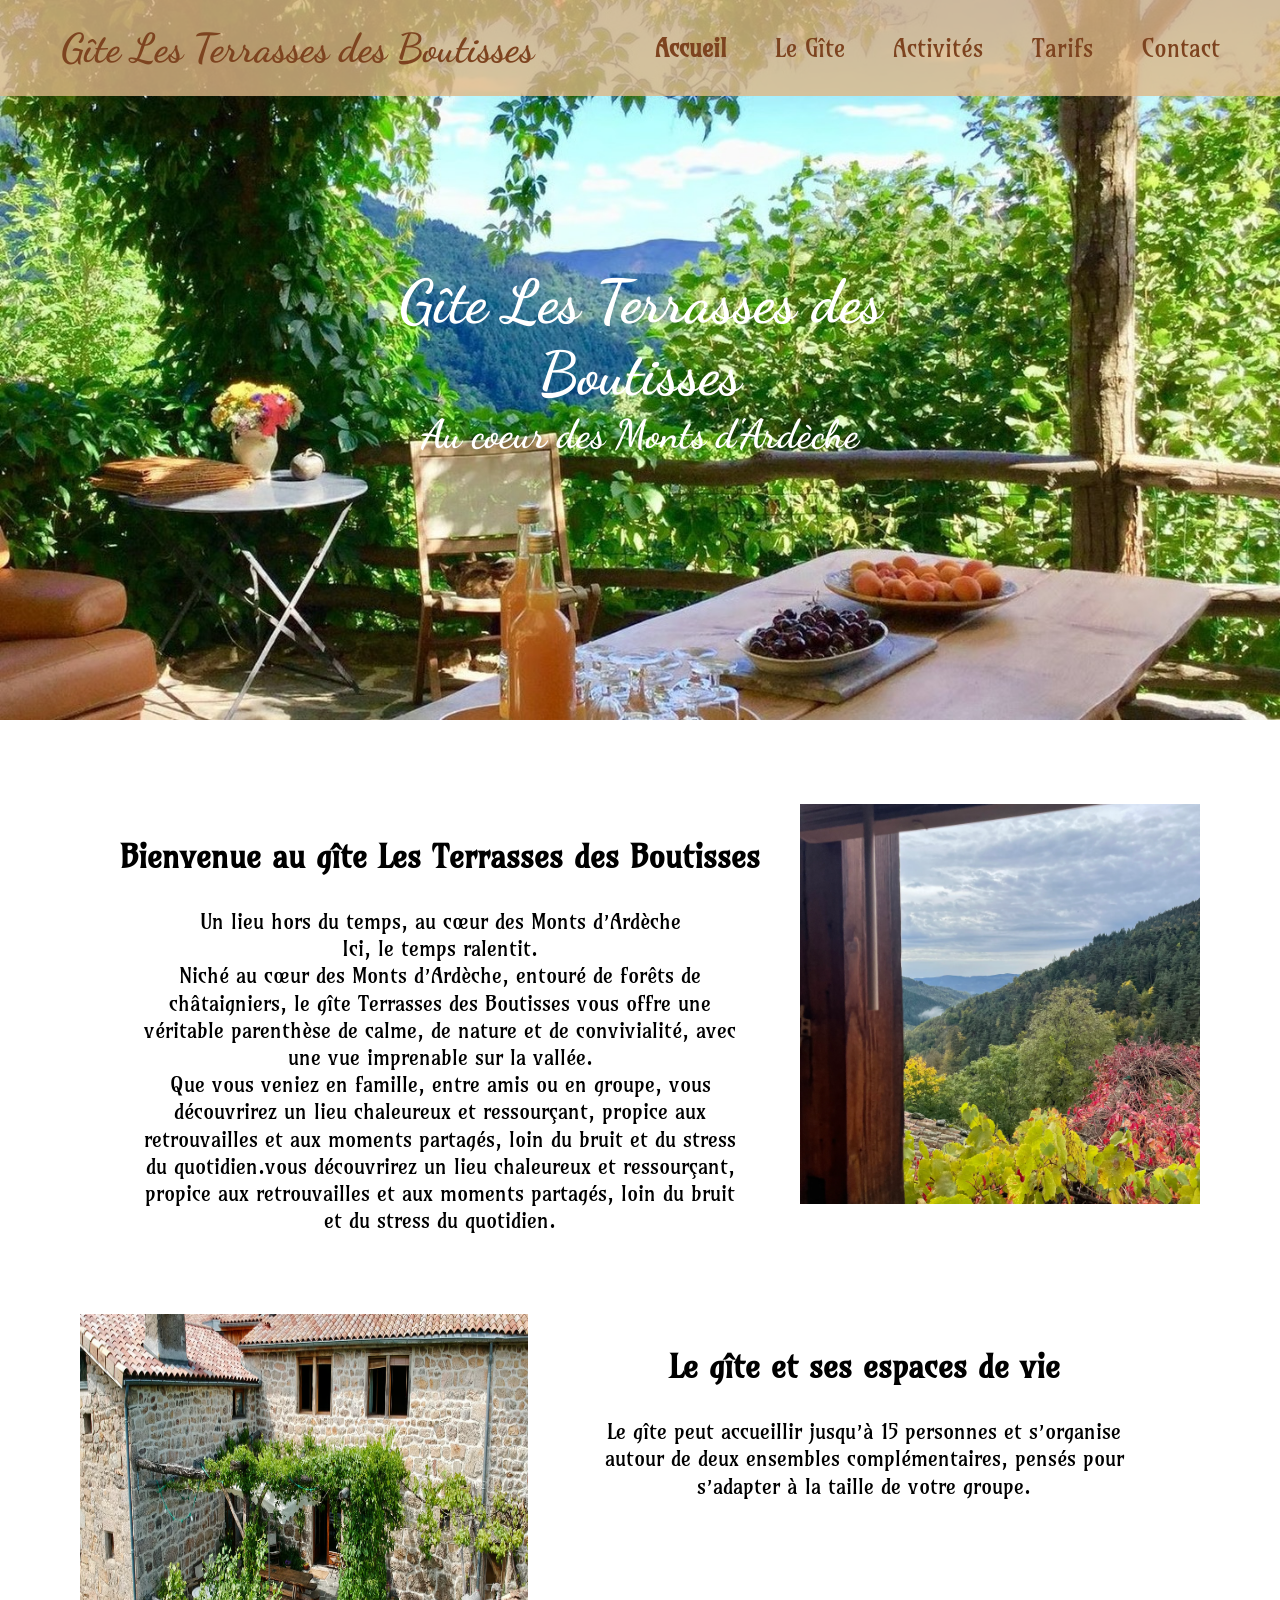
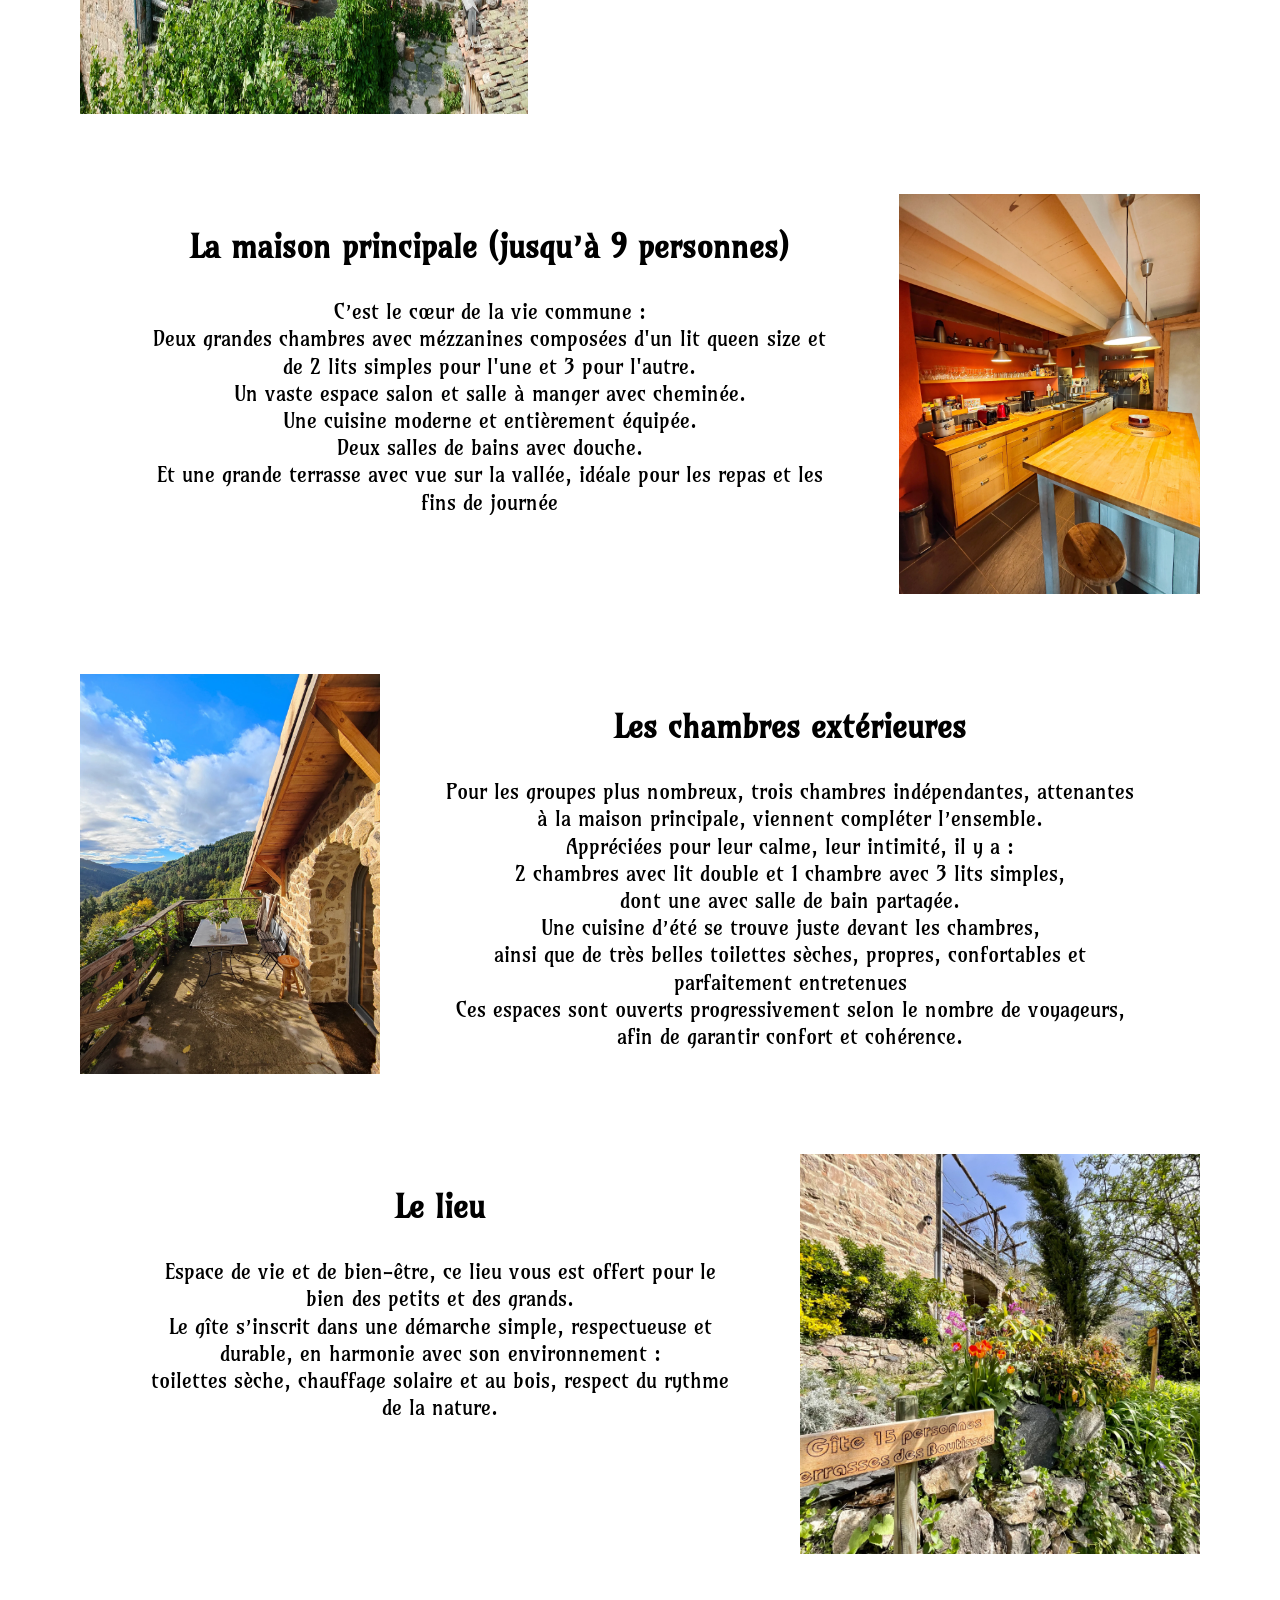
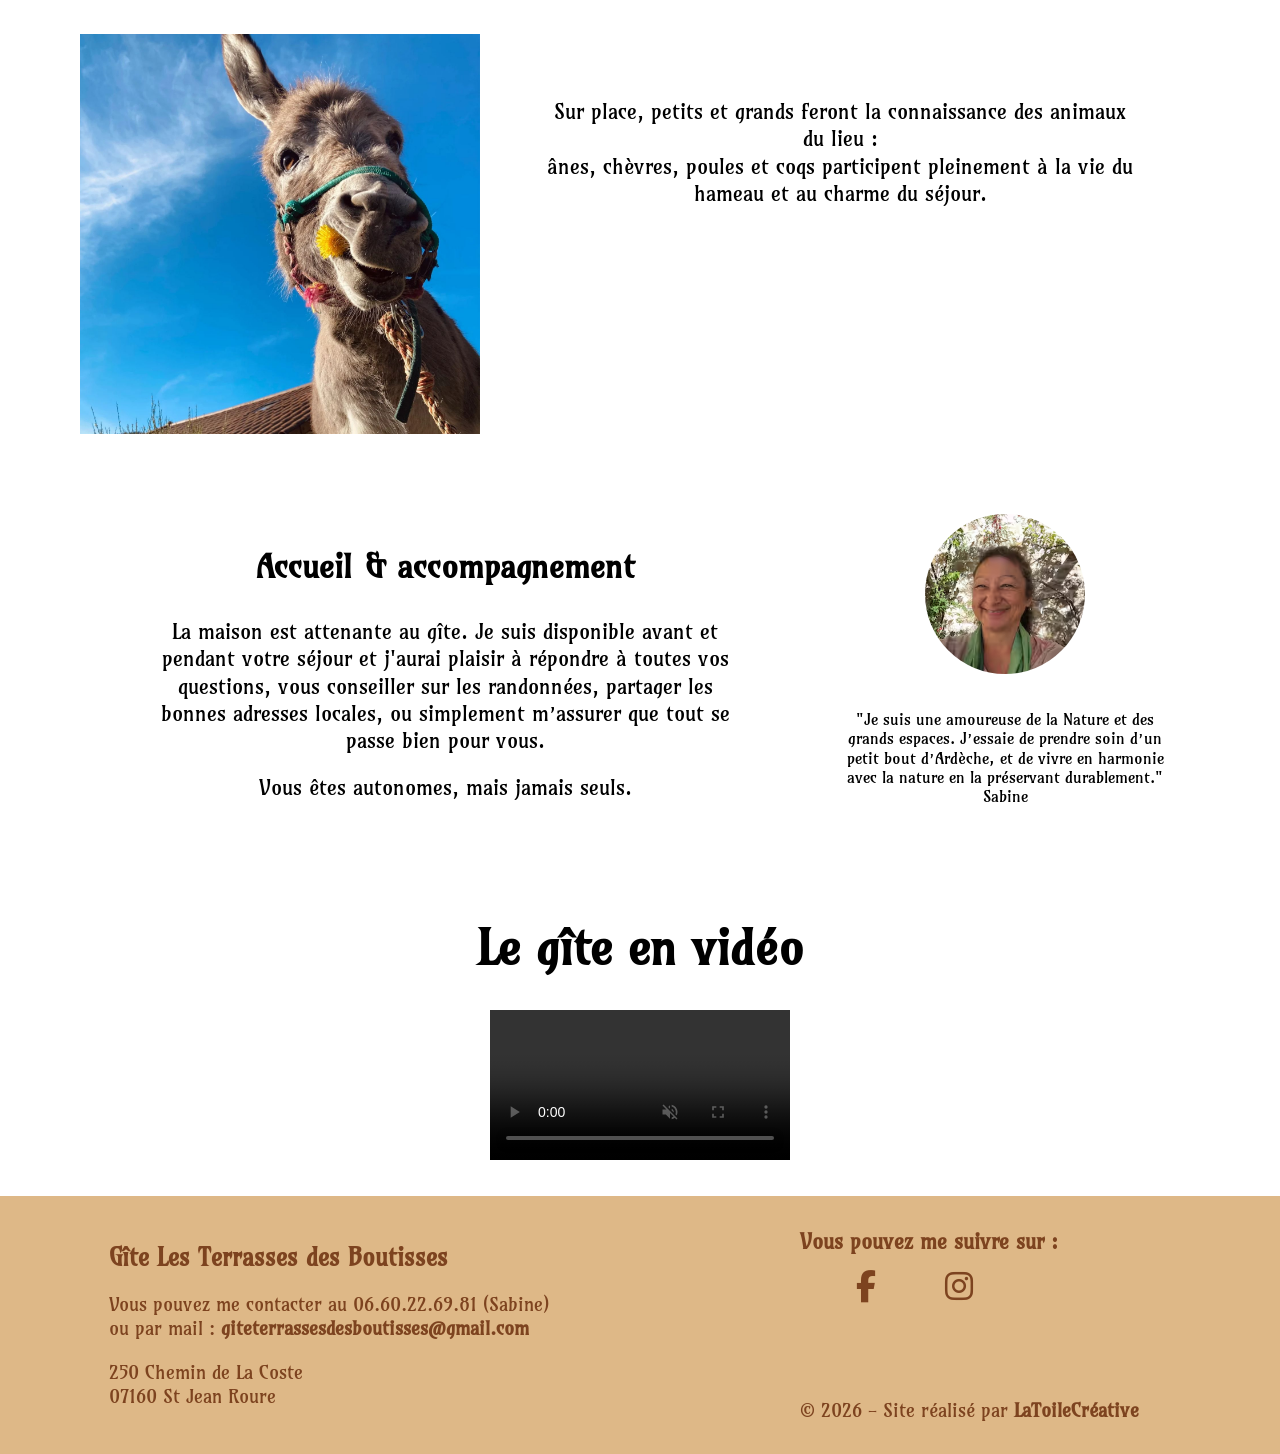
==== index.html @ 89173c8f "accueil.html renommé index.html" ====
<!DOCTYPE html>
<html lang="fr">
<head>
    <meta charset="UTF-8">
    <meta name="viewport" content="width=device-width, initial-scale=1.0">
    <title>Le gîte | Terrasses des Boutisses</title>
    <link rel="stylesheet" href="index.css">
    <link href="https://fonts.googleapis.com/css2?family=Advent+Pro:ital,wght@0,100..900;1,100..900&family=Amarante&family=Dancing+Script:wght@400..700&family=Inter:ital,opsz,wght@0,14..32,100..900;1,14..32,100..900&family=New+Rocker&family=Rye&display=swap" rel="stylesheet">
    <link rel="stylesheet" href="https://cdnjs.cloudflare.com/ajax/libs/font-awesome/6.5.1/css/all.min.css"/> <!-- Pour les icônes des réseaux et la map google -->
</head>
<body>
    <header>
    
        <section class="header">
            <div class="logo">
                <h2>Gîte Les Terrasses des Boutisses</h2>
            </div>

            <nav class="navbar">
                <ul>
                    <li><a href="accueil.html" class="active">Accueil</a></li>
                    <li id="has-submenu">
                        <a href="legite.html">Le Gîte</a>
                        <ul id="submenu">
                            <li><a href="giteprincipal.html" id="gitePrincipal">Gîte principal</a></li>
                            <li><a href="leschambres.html" id="chambres">Les chambres</a></li>
                        </ul>
                    </li>
                    <li><a href="activites.html">Activités</a></li>
                    <li><a href="tarifs.html">Tarifs</a></li>
                    <li><a href="contact.html">Contact</a></li>
                </ul>
            </nav>
        </section>

    </header>

    <main>
        <section class="bienvenue">
            <img src="./Jardinetvues/terrasse3.jpeg" alt="Vue magnifique de la terrasse devant le gîte" class="imgr">

            <div class="bienvenue-text">
                <h1>Gîte Les Terrasses des Boutisses</h1>
                <h4>Au coeur des Monts d'Ardèche</h4>
            </div>
        </section>

        <section class="section">
            <section>
                <figure class="bienvenue1">
                    <figcaption class="bienvenue11">
                        <h2>Bienvenue au gîte Les Terrasses des Boutisses </h2>
                        <p>Un lieu hors du temps, au cœur des Monts d’Ardèche </p>
                        <p>Ici, le temps ralentit.</p>
                        <p>Niché au cœur des Monts d’Ardèche, entouré de forêts de châtaigniers, le gîte Terrasses des Boutisses vous offre une véritable parenthèse de calme, de nature et de convivialité, avec une vue imprenable sur la vallée. </p>
                        <p>Que vous veniez en famille, entre amis ou en groupe, vous découvrirez un lieu chaleureux et ressourçant, propice aux retrouvailles et aux moments partagés, loin du bruit et du stress du quotidien.vous découvrirez un lieu chaleureux et ressourçant, propice aux retrouvailles et aux moments partagés, loin du bruit et du stress du quotidien.</p>
                    </figcaption>
                    <img src="./Jardinetvues/vue7.jpeg" alt="Vue du gîte">
                </figure>            
            </section>

            <section>
                <figure class="legite">
                    <img src="./GrandGite/TdB3.avif" alt="Vue du gîte">
                    <figcaption class="legite1">
                        <h2>Le gîte et ses espaces de vie</h2>
                        <p>Le gîte peut accueillir jusqu’à 15 personnes et s’organise autour de deux ensembles complémentaires, pensés pour s’adapter à la taille de votre groupe.</p>
                    </figcaption>
                </figure>

                <figure class="legite">
                    <figcaption class="legite1">
                        <h2>La maison principale (jusqu’à 9 personnes)</h2>
                        <p>C’est le cœur de la vie commune :</p>
                        <p>Deux grandes chambres avec mézzanines composées d'un lit queen size et de 2 lits simples pour l'une et 3 pour l'autre.</p>
                        <p>Un vaste espace salon et salle à manger avec cheminée.</p>
                        <p>Une cuisine moderne et entièrement équipée.</p>
                        <p>Deux salles de bains avec douche.</p>
                        <p>Et une grande terrasse avec vue sur la vallée, idéale pour les repas et les fins de journée</p>
                    </figcaption>
                    <img src="./GrandGite/TdB4.webp" alt="Cuisine de la pièce principale">
                </figure>

                <figure class="legite">
                    <img src="./ChambreBoutisse/cq1.jpeg" alt="Entrée sur la terrasse de l'une des chambre">
                    <figcaption class="legite1">
                        <h2>Les chambres extérieures</h2>
                        <p>Pour les groupes plus nombreux, trois chambres indépendantes, attenantes à la maison principale, viennent compléter l’ensemble.</p>
                        <p>Appréciées pour leur calme, leur intimité, il y a :</p>
                        <p>2 chambres avec lit double et 1 chambre avec 3 lits simples,</p>
                        <p>dont une avec salle de bain partagée.</p>
                        <p>Une cuisine d’été se trouve juste devant les chambres,</p>
                        <p>ainsi que de très belles toilettes sèches, propres, confortables et parfaitement entretenues</p>
                        <p>Ces espaces sont ouverts progressivement selon le nombre de voyageurs, afin de garantir confort et cohérence.</p>
                    </figcaption>
                </figure>
            </section>

            <section>
                <figure class="lelieu">
                    <figcaption class="lelieu1">
                        <h2>Le lieu</h2>
                        <p>Espace de vie et de bien-être, ce lieu vous est offert pour le bien des petits et des grands.</p>
                        <p>Le gîte s’inscrit dans une démarche simple, respectueuse et durable, en harmonie avec son environnement :</p>
                        <p>toilettes sèche, chauffage solaire et au bois, respect du rythme de la nature.</p>
                    </figcaption>
                    <img src="./Jardinetvues/exterieur2.webp" alt="Arrivée au gîte">
                </figure>

                <figure class="lelieu">
                    <img src="./Activites/Ane1.jpg" alt="Ane de Sabine">
                    <figcaption class="lelieu2">
                        <p>Sur place, petits et grands feront la connaissance des animaux du lieu :</p>
                        <p>ânes, chèvres, poules et coqs participent pleinement à la vie du hameau et au charme du séjour.</p>
                    </figcaption>
                </figure>
            </section>

            <section class="accueil">
                <div class="accueil1">
                    <h2>Accueil & accompagnement</h2>
                    <p>La maison est attenante au gîte. Je suis disponible avant et pendant votre séjour et j'aurai plaisir à répondre à toutes vos questions, vous conseiller sur les randonnées, partager les bonnes adresses locales, ou simplement m’assurer que tout se passe bien pour vous.</p>
                    <br>
                    <p>Vous êtes autonomes, mais jamais seuls.</p>
                </div>

                <div class="accueil2">
                    <img src="./Activites/Sabine Vallois.avif" alt="">
                    <p>"Je suis une amoureuse de la Nature et des grands espaces. J’essaie de prendre soin d’un petit bout d’Ardèche, et de vivre en harmonie avec la nature en la préservant durablement." Sabine</p>
                </div>
            </section>
        </section>

        <div class="video">
            <h2>Le gîte en vidéo</h2>
            <video src="./Activites/Les Terrasses des Boutisses.mp4" controls muted autoplay loop></video>
        </div>

    </main>

    <footer>

        <section class="adress">
            <h1>Gîte Les Terrasses des Boutisses</h1><br>
            <p>Vous pouvez me contacter au 06.60.22.69.81 (Sabine)</p>
            <p>ou par mail : <a href="mailto:giteterrassesdesboutisses@gmail.com">giteterrassesdesboutisses@gmail.com</a></p><br>
            <p>250 Chemin de La Coste<br>07160 St Jean Roure</p>
            <p></p>
        </section>

        <section class="reseaux">
            <h3>Vous pouvez me suivre sur :</h3>
            <div class="socials">
                <a href="https://www.facebook.com/giteterrassesdesboutisses/" aria-label="Facebook" target="_blank">
                    <span class="fa-brands fa-facebook-f" aria-hidden="true"></span>
                </a>

                <a href="https://www.instagram.com/terrassesdesboutisses/profilecard/" aria-label="Instagram"  target="_blank">
                    <span class="fa-brands fa-instagram" aria-hidden="true"></span>
                </a>
            </div>

            <div id="copyright">
                <p>© 2026 - Site réalisé par <a href="#">LaToileCréative</a></p>
            </div>
        </section>

    </footer>
    
<!-- Scroll event -->

    <script>

    const imgr = document.querySelector(".imgr");
    const nav = document.querySelector(".header");
    let lastScroll = 0;

    window.addEventListener("scroll", () => {
    const scroll = window.scrollY;
    imgr.style.transform = `translateY(${scroll * 0.6}px)`;
    })

    window.addEventListener('scroll', () => {
        if (window.scrollY > lastScroll) {
            nav.style.top = "-6rem"
        } else {
            nav.style.top = "0"
        }
        lastScroll = window.scrollY;
    })


//     const toggle = document.querySelector('.menu-toggle');
//     const sidebar = document.querySelector('.main-nav > ul');

//     toggle.addEventListener('click', () => {      
//         sidebar.classList.toggle('open');
//         toggle.classList.toggle('open');
//     })

    </script>

</body>
</html>
---- index.css ----
* {
    margin: 0;
    padding: 0;
}
body {
    font-family: "Amarante", serif;
}
html {
    scroll-behavior: smooth; /* scroll fluide */
}

/* ----- HEADER ----- */
.header {
    display: flex;
    justify-content: space-around;
    align-items: center;
    position: fixed;
    width: 100%;
    height: 6rem;
    background: rgba(222, 184, 135, 0.813);
    color: rgb(125, 67, 31);
    z-index: 100;
    top: 0;
    transition: 1s;
}

.logo h2 {
    font-family: "Dancing Script", cursive;
    font-size: 2.5rem;
}

.navbar ul {
    display: flex;
    align-items: center;
    gap: 3rem;
    list-style: none;
}
.navbar a {
    text-decoration: none;
    color: rgb(125, 67, 31);
    font-size: 1.5rem;
}
.navbar a:hover {
    font-weight: bold;
}
.navbar a.active {
    font-weight: bold;
}


/* Sous-menu caché par défaut */
#submenu {
  display: none;
  position: absolute;
  background-color: rgba(222, 184, 135, 0.813);
  color: rgb(125, 67, 31);
  min-width: 180px;
  left: 50%;                         /*inset-inline-start: 50%; => meilleure solution que left*/
  transform: translateX(-50%);
}
#has-submenu {
  position: relative;
  /* display: inline-block; */
}
/* Affichage au survol */
#has-submenu:hover #submenu {
  display: block;
}
#submenu li {
  margin-top: 20px;
  padding: 0 8px;
  text-align: center;
}
#submenu li a {
  white-space: nowrap; /* empeche le retour a la ligne */
  display: block;
}

#gitePrincipal {
  padding-top: 10px;
}
#chambres {
  padding-bottom: 10px;
}

/* ---- MAIN ----- */
/* ----- 1ère section ----- */
.bienvenue{
    position: relative;
    width: 100%;
    overflow: hidden; /* permet à cette section (.bienvenue) de passer au-dessus de l'image,
                      les autres sections suivent */
}
.bienvenue img{
    width: 100%;
    height: 45rem;
    /* max-width: 100%; */
}
.bienvenue-text{
    position: absolute;
    top: 50%;
    left: 50%;
    transform: translate(-50%, -50%);
    font-family: "Dancing Script", cursive;
    place-self: center;
    text-align: center;
    color: #ffffff;
    font-weight: 600;
    font-size: 2.5rem;
    display: flex; 
    flex-direction: column;
    align-items: center; /* → plus de stretch horizontal du background, car il est en stretch par défaut*/
}

/* ----- 2ème section ----- */
.section {
    margin: 5rem 5rem 0 5rem;
}

/* ----- Sous section1 ----- */
.bienvenue1 {
    display: flex;
    margin-bottom: 5rem;
}
.bienvenue1 img {
    width: 40%;
    height: 25rem;
}

.bienvenue11, .legite1 , .lelieu1, .accueil1, .accueil2 {
    text-align: center;
}
.bienvenue11 h2, .legite1 h2, .lelieu1 h2, .accueil h2 {
    padding: 2rem;
    font-size: 2rem;
}
.bienvenue11 p, .legite1 p, .lelieu1 p, .accueil1 p {
    line-height: 1.7rem;
    padding: 0 4rem;
    font-size: 1.3rem;
}


/* ----- Sous section2 ----- */
.legite {
    display: flex;
    margin-bottom: 5rem;
}
.legite img {
    width: 40%;
    height: 25rem;
}


/* ----- Sous section3 ----- */
.lelieu {
    display: flex;
    margin-bottom: 5rem;
}
.lelieu img {
    width: 40%;
    height: 25rem;
}

.lelieu2 {
    line-height: 1.7rem;
    padding: 4rem;
    font-size: 1.3rem;
    text-align: center;
}


/* ----- Sous section4 ----- */
.accueil {
    display: flex;
    margin-bottom: 5rem;
}
.accueil img {
    width: 10rem;
    height: 10rem;
    border-radius: 50%;
}

 .accueil2 p {
    line-height: 1.2rem;
    padding: 2rem;
 }


/* ----- Vidéo ----- */
.video {
    text-align: center;
    margin: 2rem auto;
}
.video h2 {
    margin-bottom: 2rem;
    font-size: 3rem;
}


/*----- FOOTER ----- */
footer {
    background: burlywood;
    display: flex;
    align-items: center;
    justify-content: space-around;
    color: rgb(125, 67, 31);
}
footer p {
    font-size: 1.2rem;
}
footer a {
    text-decoration: none;
    color: rgb(125, 67, 31);
    font-weight: bold;
}

.reseaux {
    padding: 2rem;
}
.reseaux h3 {
    font-size: 1.3rem;
}
#copyright {
    margin-top: 5rem;
}
.socials span {
    margin: 1rem 0.5rem;
    padding-left: 3rem;
    font-size: 2rem;
}
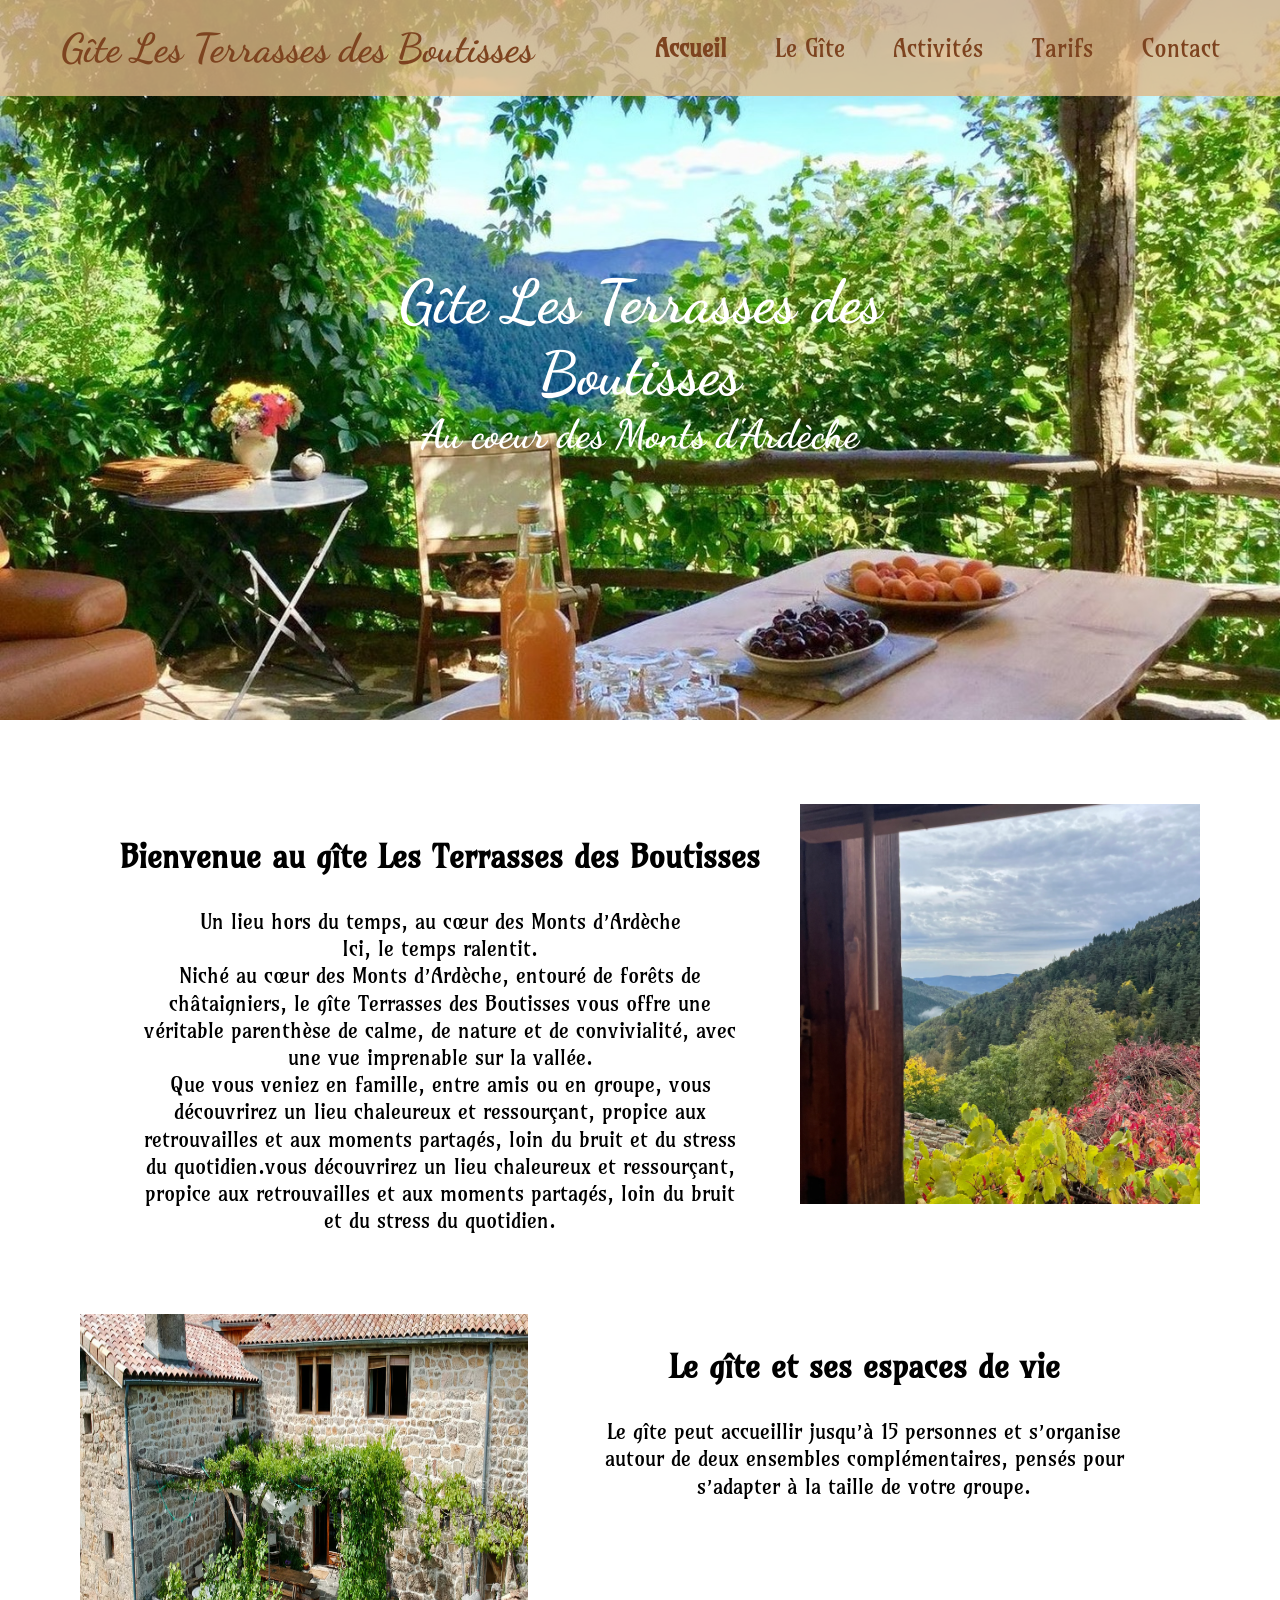
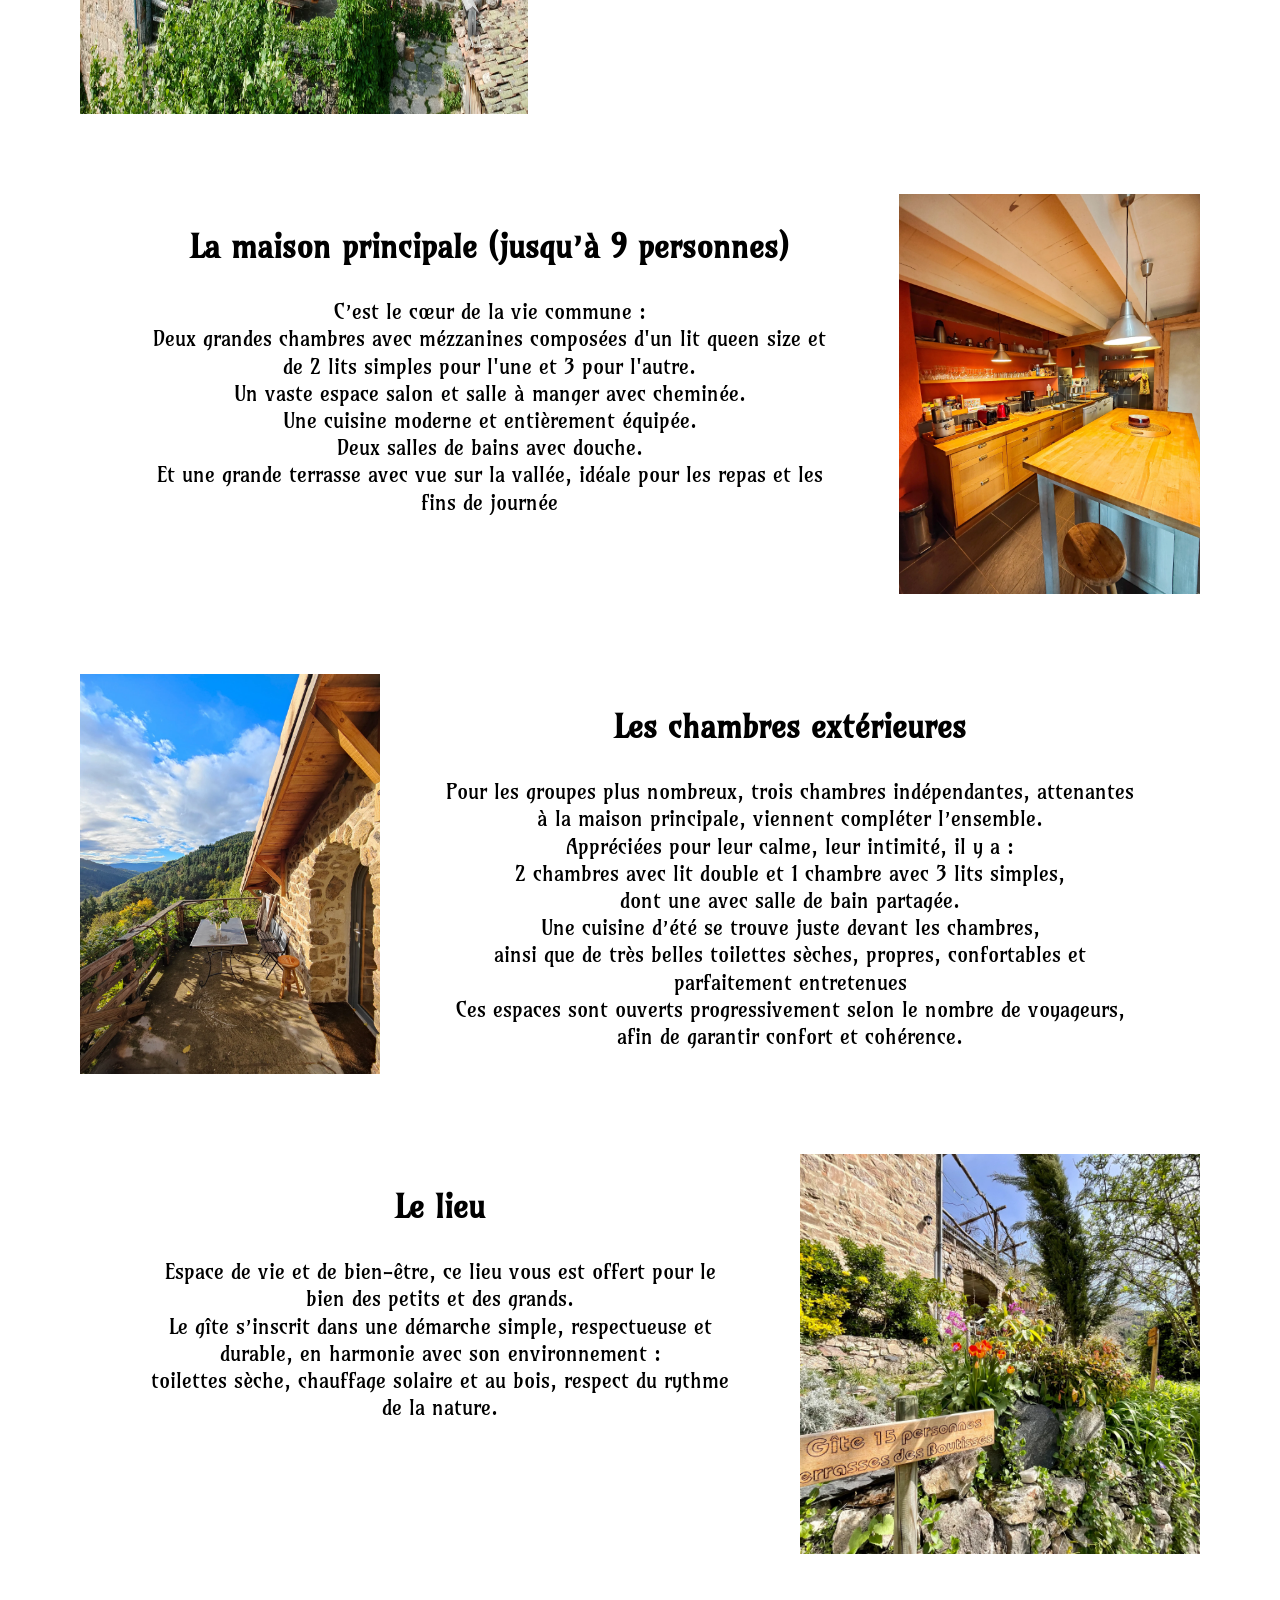
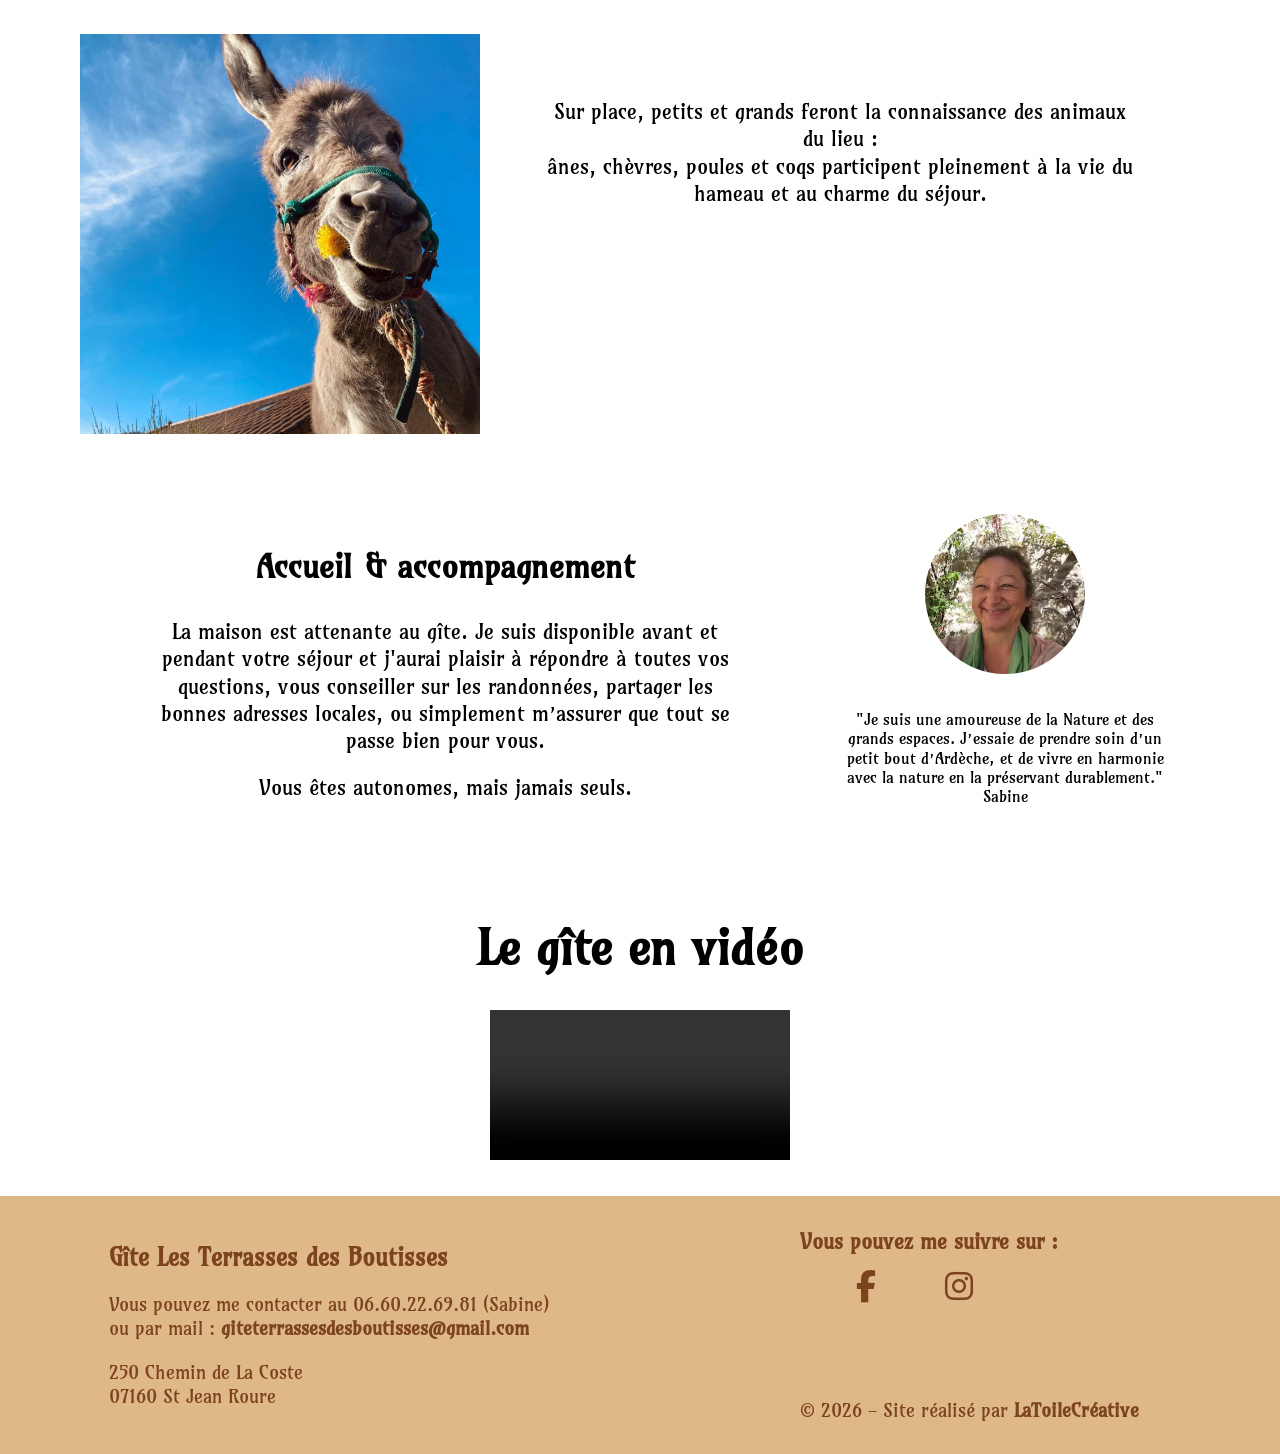
==== commit 449e7e94: "Modif pour responsive" ====
--- a/index.html
+++ b/index.html
@@ -3,7 +3,7 @@
 <head>
     <meta charset="UTF-8">
     <meta name="viewport" content="width=device-width, initial-scale=1.0">
-    <title>Le gîte | Terrasses des Boutisses</title>
+    <title>Accueil | Terrasses des Boutisses</title>
     <link rel="stylesheet" href="index.css">
     <link href="https://fonts.googleapis.com/css2?family=Advent+Pro:ital,wght@0,100..900;1,100..900&family=Amarante&family=Dancing+Script:wght@400..700&family=Inter:ital,opsz,wght@0,14..32,100..900;1,14..32,100..900&family=New+Rocker&family=Rye&display=swap" rel="stylesheet">
     <link rel="stylesheet" href="https://cdnjs.cloudflare.com/ajax/libs/font-awesome/6.5.1/css/all.min.css"/> <!-- Pour les icônes des réseaux et la map google -->
@@ -15,6 +15,12 @@
             <div class="logo">
                 <h2>Gîte Les Terrasses des Boutisses</h2>
             </div>
+
+            <div class="menu-toggle">
+                <span></span>
+                <span></span>
+                <span></span>
+            </div> <!-- pour le menu mobile -->
 
             <nav class="navbar">
                 <ul>
@@ -190,13 +196,13 @@
     })
 
 
-//     const toggle = document.querySelector('.menu-toggle');
-//     const sidebar = document.querySelector('.main-nav > ul');
-
-//     toggle.addEventListener('click', () => {      
-//         sidebar.classList.toggle('open');
-//         toggle.classList.toggle('open');
-//     })
+     const toggle = document.querySelector('.menu-toggle');
+     const sidebar = document.querySelector('.navbar > ul');
+
+     toggle.addEventListener('click', () => {      
+         sidebar.classList.toggle('open');
+         toggle.classList.toggle('open');
+    })
 
     </script>
 
--- a/index.css
+++ b/index.css
@@ -27,6 +27,7 @@
 .logo h2 {
     font-family: "Dancing Script", cursive;
     font-size: 2.5rem;
+    text-align: center;
 }
 
 .navbar ul {
@@ -83,6 +84,12 @@
   padding-bottom: 10px;
 }
 
+/* Menu hamburger caché par défaut */
+.menu-toggle {
+  display: none; /* caché par défaut */
+}
+
+
 /* ---- MAIN ----- */
 /* ----- 1ère section ----- */
 .bienvenue{
@@ -94,7 +101,7 @@
 .bienvenue img{
     width: 100%;
     height: 45rem;
-    /* max-width: 100%; */
+    max-width: 100%;
 }
 .bienvenue-text{
     position: absolute;
@@ -105,7 +112,6 @@
     place-self: center;
     text-align: center;
     color: #ffffff;
-    font-weight: 600;
     font-size: 2.5rem;
     display: flex; 
     flex-direction: column;
@@ -230,3 +236,259 @@
     font-size: 2rem;
 }
 
+/* ------ RESPONSIVE ----- */
+@media (max-width : 1100px) {
+    .section {
+    margin: 5rem 2rem 0 2rem;
+    }
+    .navbar ul {
+        gap: 2rem;
+    }
+    .logo {
+        width: 40%;
+    }
+    .bienvenue1 img {
+        height: 20rem;
+    }
+    .legite img {
+        height: 15rem;
+    }
+   .lelieu img {
+        height: 18rem;
+    }
+    .bienvenue11, .legite1 , .lelieu1, .accueil1, .accueil2 {
+        display: flex;
+        flex-direction: column;
+        justify-content: center;
+        align-items: center;
+    }
+    .bienvenue11 h2, .legite1 h2, .lelieu1 h2, .accueil h2 {
+        padding: 0 2rem;
+        font-size: 1.4rem;
+    }
+    .bienvenue11 p, .legite1 p, .lelieu1 p, .accueil1 p, .lelieu2 p {
+        line-height: 1.2rem;
+        padding: 0 2rem;
+        font-size: 1rem;
+    }
+    .accueil2 p {
+        font-size: 0.8rem;
+    }
+    .video h2 {
+        font-size: 2rem;
+    }
+    .reseaux {
+        padding: 1rem 0;
+    }
+}
+
+@media (max-width : 870px) {
+    .logo h2 {
+        font-size: 2rem;
+    }
+    .bienvenue-text h1 {
+        font-size: 4rem;
+        color: black;
+    }
+    .bienvenue-text h4 {
+        color: black;
+    }
+
+    .menu-toggle {
+        position: relative;
+        display: flex;
+        left: 22%;
+        align-items: center;
+        height: 40px;
+        width: 40px;
+        border: none;
+        background: none;
+        cursor: pointer;
+    }
+    .menu-toggle span {
+        position: absolute;
+        display: block;
+        width: 100%;
+        height: 7px;
+        background: rgb(125, 67, 31);
+        border-radius: 10px;
+        pointer-events: none;
+        transition: 1s ease-in-out;
+    }
+    .menu-toggle span:nth-child(1) {
+        transform: translateY(17px);
+    }
+    .menu-toggle span:nth-child(3) {
+        transform: translateY(-17px);
+    }
+
+    .menu-toggle.open span:nth-child(1) {
+        transform: rotate(135deg);
+    }
+    .menu-toggle.open span:nth-child(3) {
+        transform: rotate(-135deg);
+    }
+    .menu-toggle.open span:nth-child(2) {
+        opacity: 0;
+    }
+
+    .menu-toggle span:nth-child(1),
+    .menu-toggle span:nth-child(3) {
+        transition: transform 0.5s ease-in-out;
+    }
+
+
+    .navbar > ul {
+        flex-direction: column;  
+        position: absolute;
+        top: 100%;
+        gap: 0.5rem;
+        align-items: center;
+        background: #e2e4efc0;
+        border-left: inset 1px;
+        height: 100vh;
+        padding: 1rem;
+        transform: translate(90px);
+        transition: 1s ease-in-out;
+    }
+    .navbar > ul.open {
+        transform: translate(-30%);
+    }
+    .navbar li a {
+        font-size: 1.3rem;
+    }
+
+    video {
+        width: 70%;
+        height: auto;
+    }
+
+    .adress, .reseaux {
+        padding: 2rem;
+    }
+    .adress h1 {
+        font-size: 1.5rem;
+        text-align: center;
+    }
+    .adress p {
+        font-size: 1rem;
+        text-align: center;
+    }
+    .reseaux h3 {
+        font-size: 1.2rem;
+    }
+    .socials {
+        font-size: 1rem;
+    }
+    #copyright {
+        font-size: 1.2rem;
+        margin-top: 3rem;
+    }
+}
+
+@media (max-width : 720px) {
+    .navbar > ul.open {
+        transform: translate(-50%);
+    }
+
+    .bienvenue-text h1 {
+        font-size: 4rem;
+    }
+    .bienvenue1 img {
+        height: 18rem;
+    }
+    .legite img {
+        height: 12rem;
+    }
+   .lelieu img {
+        height: 15rem;
+    }
+    .bienvenue11 h2, .legite1 h2, .lelieu1 h2, .accueil h2 {
+        padding: 0 2rem;
+        font-size: 1.4rem;
+    }
+    .bienvenue11 p, .legite1 p, .lelieu1 p, .accueil1 p, .lelieu2 p {
+        line-height: 1.1rem;
+        font-size: 0.8rem;
+    }
+    .accueil img {
+        width: 8rem;
+        height: 8rem;
+    }
+
+    .adress, .reseaux {
+        padding: 0.5rem;
+    }
+    .adress h1 {
+        font-size: 1.2rem;
+    }
+    .adress p {
+        font-size: 1rem;
+    }
+    .reseaux h3 {
+        font-size: 1rem;
+    }
+    .socials {
+        font-size: 0.8rem;
+    }
+    #copyright {
+        font-size: 0.6rem;
+        margin-top: 2rem;
+    }
+}
+
+@media (max-width : 600px) {
+    .navbar > ul.open {
+        transform: translate(-70%);
+    }
+    .menu-toggle {
+        left: 18%;
+    }
+
+    .logo h2 {
+        font-size: 1.4rem;
+    }
+    .bienvenue-text h1 {
+        font-size: 3rem;
+    }
+    .bienvenue-text h4 {
+        font-size: 2rem;
+    }
+    .bienvenue1, .accueil, .legite, .lelieu {
+        flex-direction: column;
+        align-items: center;
+        justify-content: center;
+        gap: 1.5rem;
+        margin-bottom: 2rem;
+    }
+    .bienvenue1 img, .legite img, .accueil1 img, .lelieu img {
+        height: 12rem;
+    }
+    .lelieu2 {
+        padding: 0.5rem;
+    }
+    .video h2 {
+        font-size: 1.5rem;
+    }
+
+    .adress, .reseaux {
+        padding: 0.5rem;
+    }
+    .adress h1 {
+        font-size: 1rem;
+    }
+    .adress p {
+        font-size: 0.8rem;
+    }
+    .reseaux h3 {
+        font-size: 0.8rem;
+    }
+    .socials span{
+        font-size: 1rem;
+        padding-left: 0.5rem;
+    }
+    #copyright p {
+        font-size: 0.8rem;
+        margin-top: 0.5rem;
+    }
+}
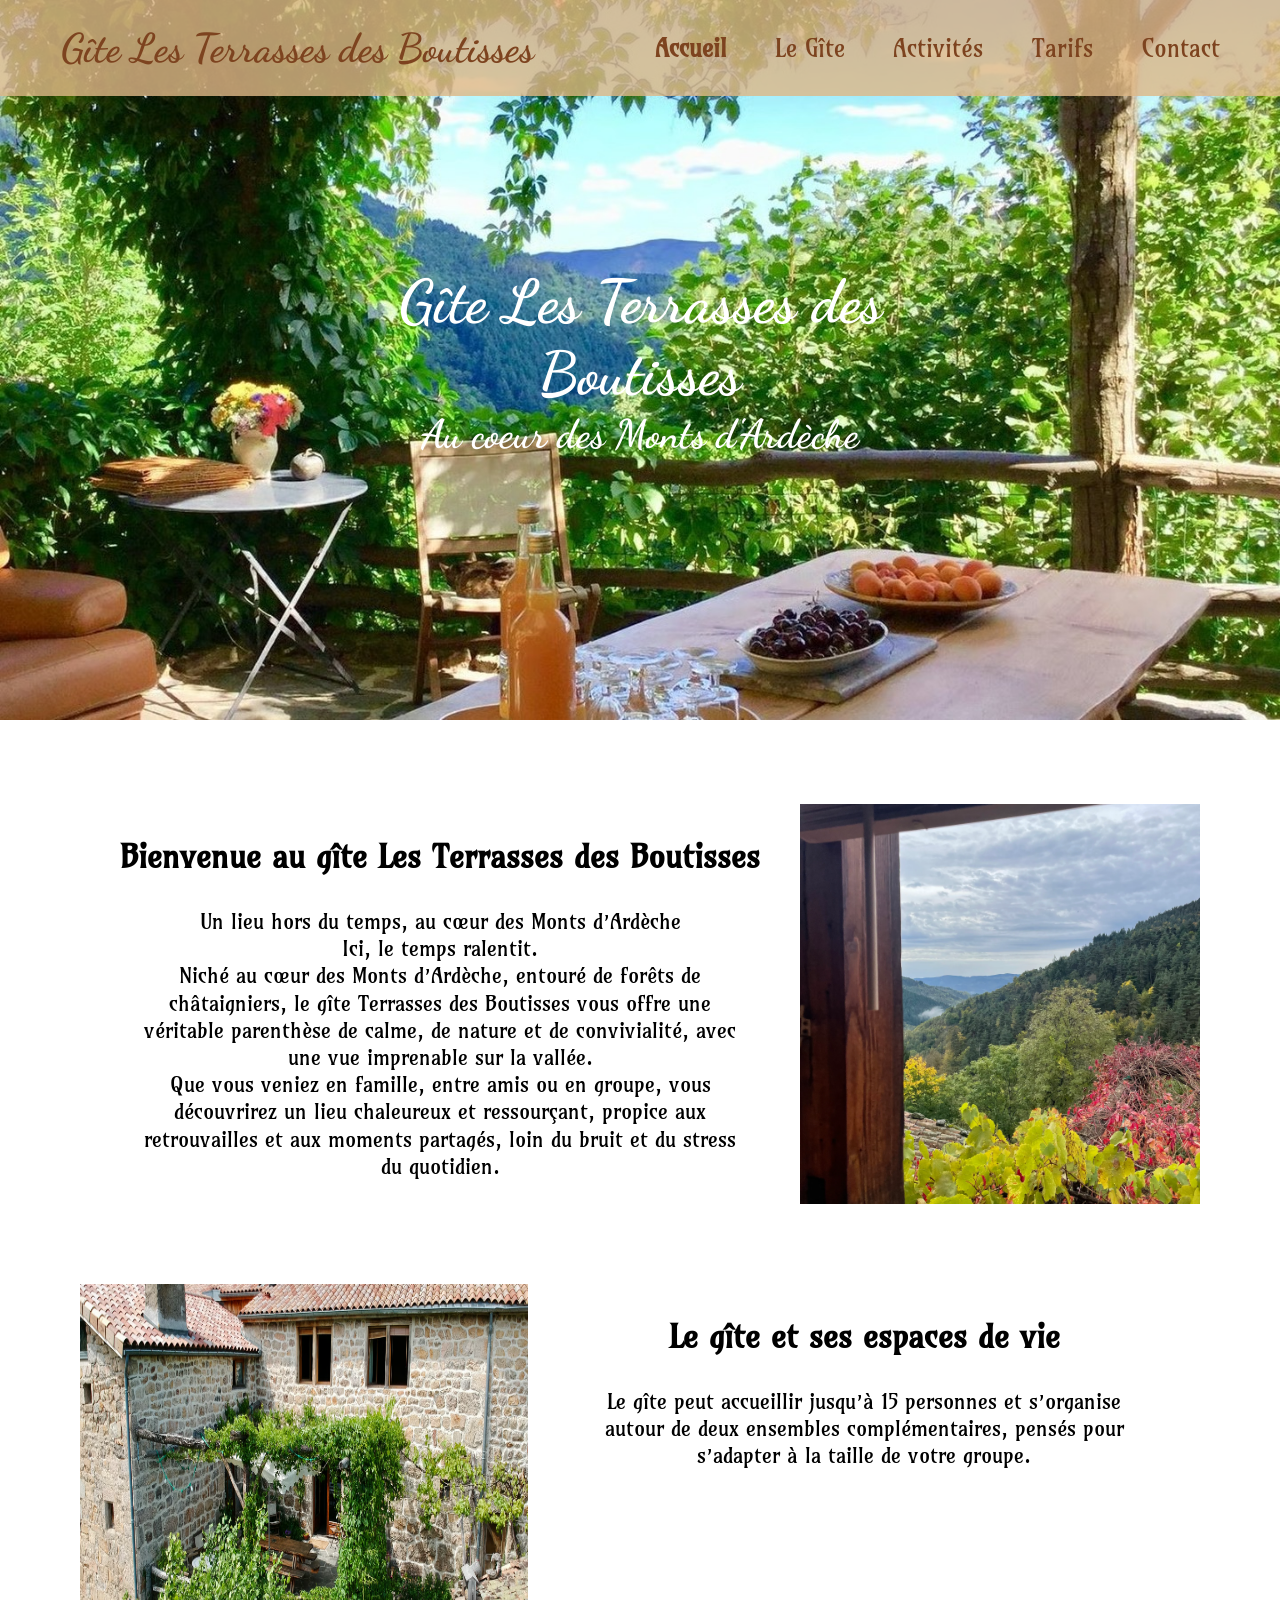
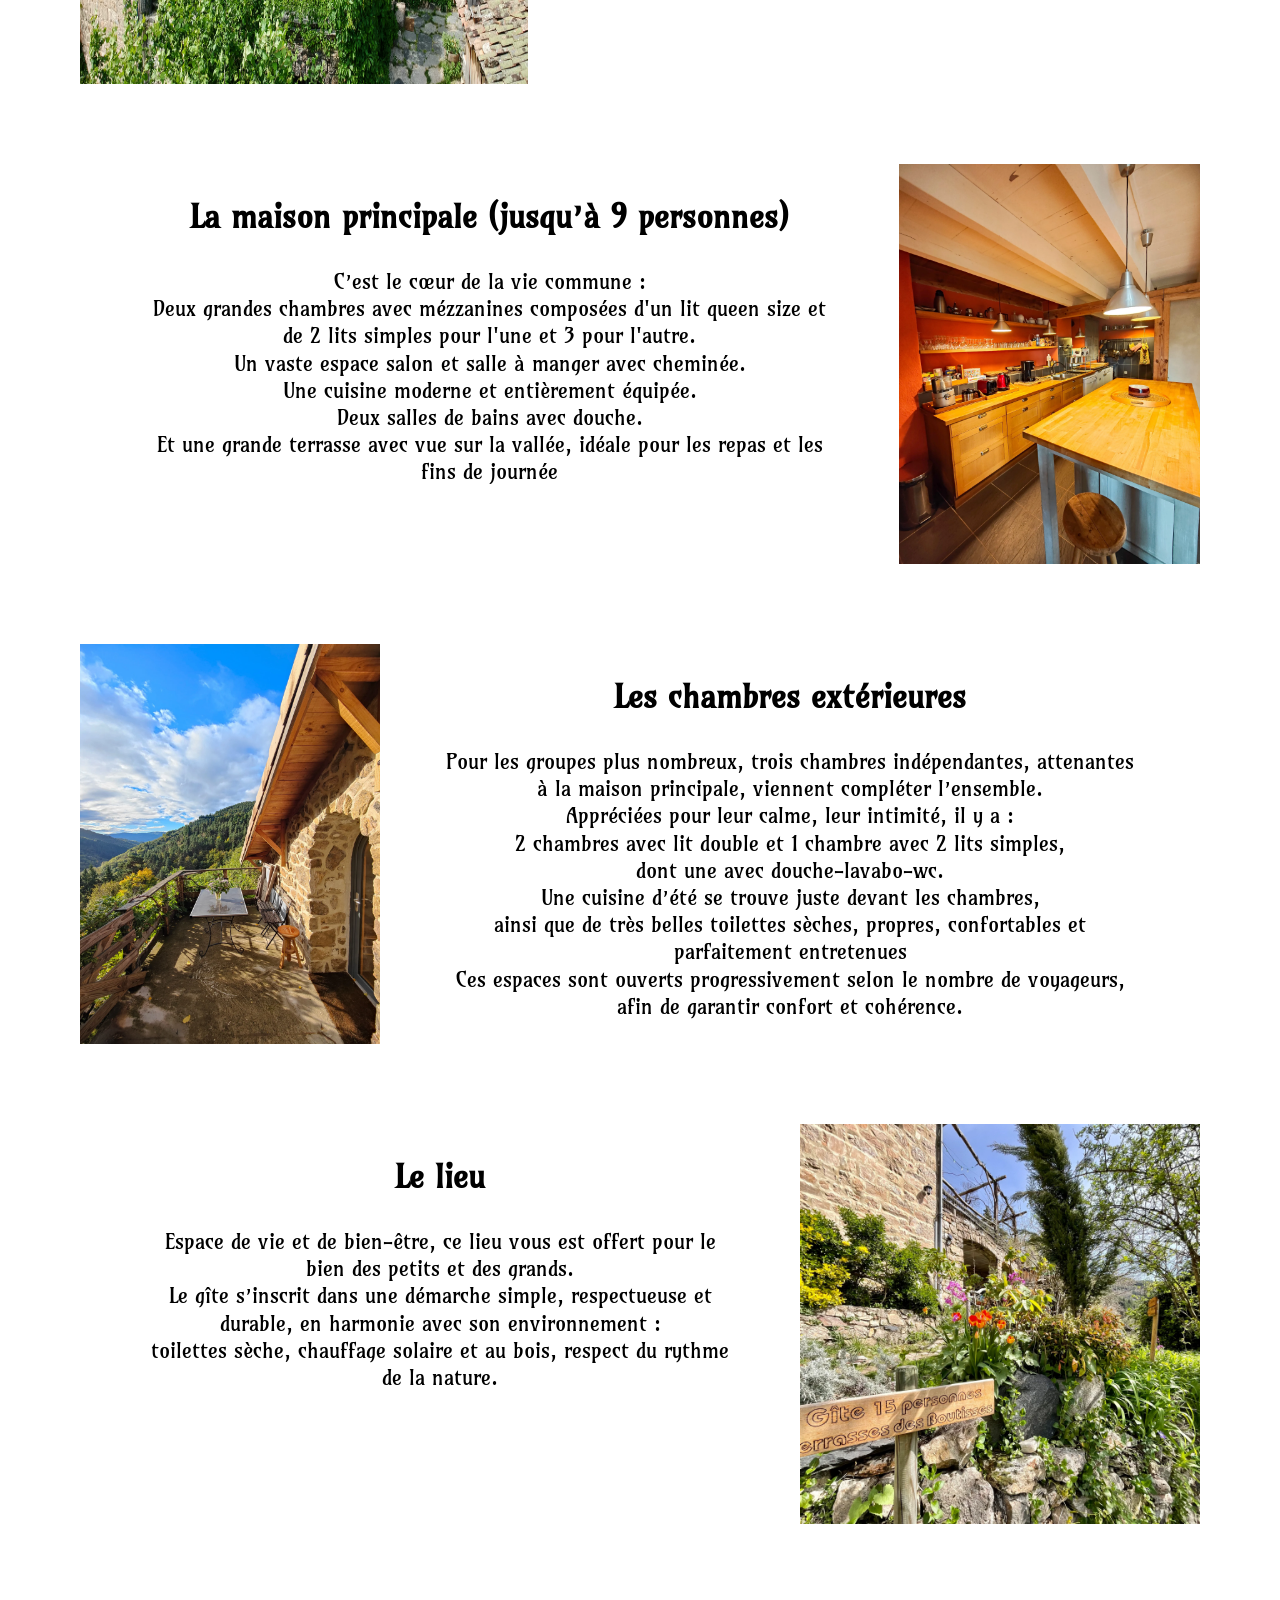
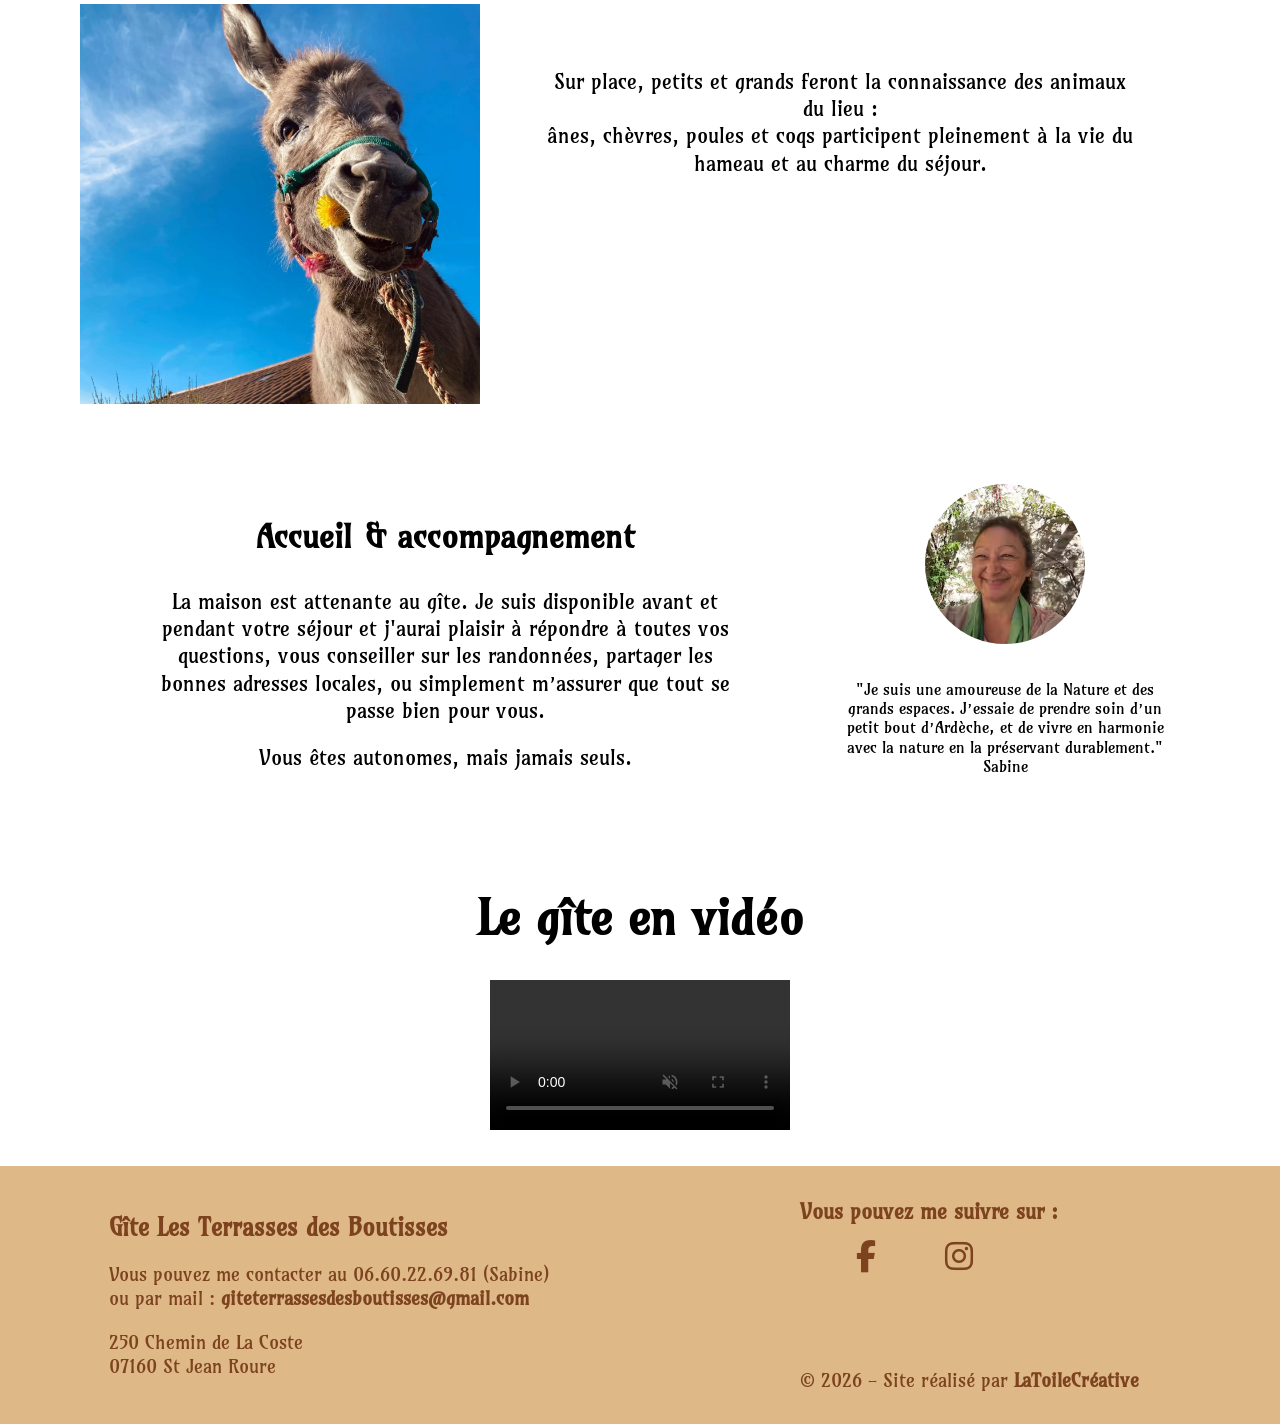
==== commit adf18590: "modifs" ====
--- a/index.html
+++ b/index.html
@@ -59,7 +59,7 @@
                         <p>Un lieu hors du temps, au cœur des Monts d’Ardèche </p>
                         <p>Ici, le temps ralentit.</p>
                         <p>Niché au cœur des Monts d’Ardèche, entouré de forêts de châtaigniers, le gîte Terrasses des Boutisses vous offre une véritable parenthèse de calme, de nature et de convivialité, avec une vue imprenable sur la vallée. </p>
-                        <p>Que vous veniez en famille, entre amis ou en groupe, vous découvrirez un lieu chaleureux et ressourçant, propice aux retrouvailles et aux moments partagés, loin du bruit et du stress du quotidien.vous découvrirez un lieu chaleureux et ressourçant, propice aux retrouvailles et aux moments partagés, loin du bruit et du stress du quotidien.</p>
+                        <p>Que vous veniez en famille, entre amis ou en groupe, vous découvrirez un lieu chaleureux et ressourçant, propice aux retrouvailles et aux moments partagés, loin du bruit et du stress du quotidien.</p>
                     </figcaption>
                     <img src="./Jardinetvues/vue7.jpeg" alt="Vue du gîte">
                 </figure>            
@@ -93,8 +93,8 @@
                         <h2>Les chambres extérieures</h2>
                         <p>Pour les groupes plus nombreux, trois chambres indépendantes, attenantes à la maison principale, viennent compléter l’ensemble.</p>
                         <p>Appréciées pour leur calme, leur intimité, il y a :</p>
-                        <p>2 chambres avec lit double et 1 chambre avec 3 lits simples,</p>
-                        <p>dont une avec salle de bain partagée.</p>
+                        <p>2 chambres avec lit double et 1 chambre avec 2 lits simples,</p>
+                        <p>dont une avec douche-lavabo-wc.</p>
                         <p>Une cuisine d’été se trouve juste devant les chambres,</p>
                         <p>ainsi que de très belles toilettes sèches, propres, confortables et parfaitement entretenues</p>
                         <p>Ces espaces sont ouverts progressivement selon le nombre de voyageurs, afin de garantir confort et cohérence.</p>
--- a/index.css
+++ b/index.css
@@ -288,10 +288,10 @@
     }
     .bienvenue-text h1 {
         font-size: 4rem;
-        color: black;
+        /* color: black; */
     }
     .bienvenue-text h4 {
-        color: black;
+        /* color: black; */
     }
 
     .menu-toggle {
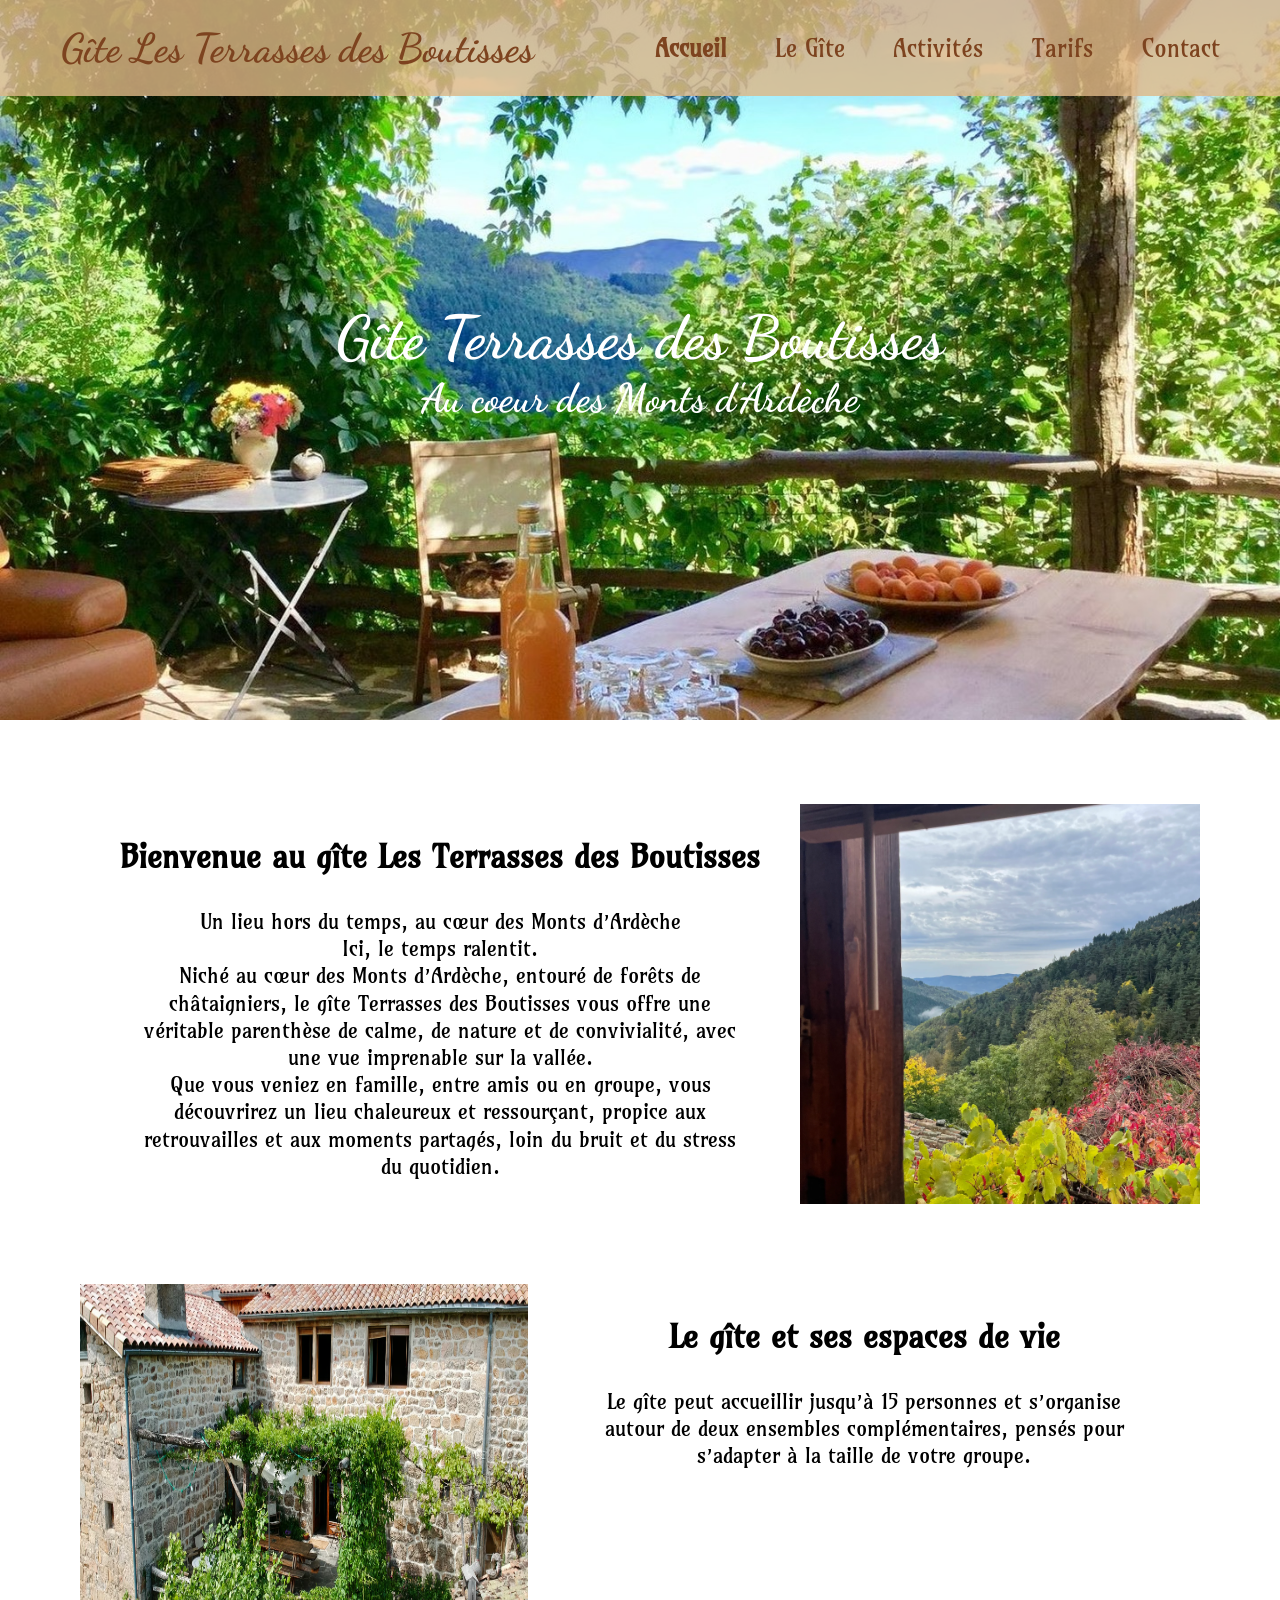
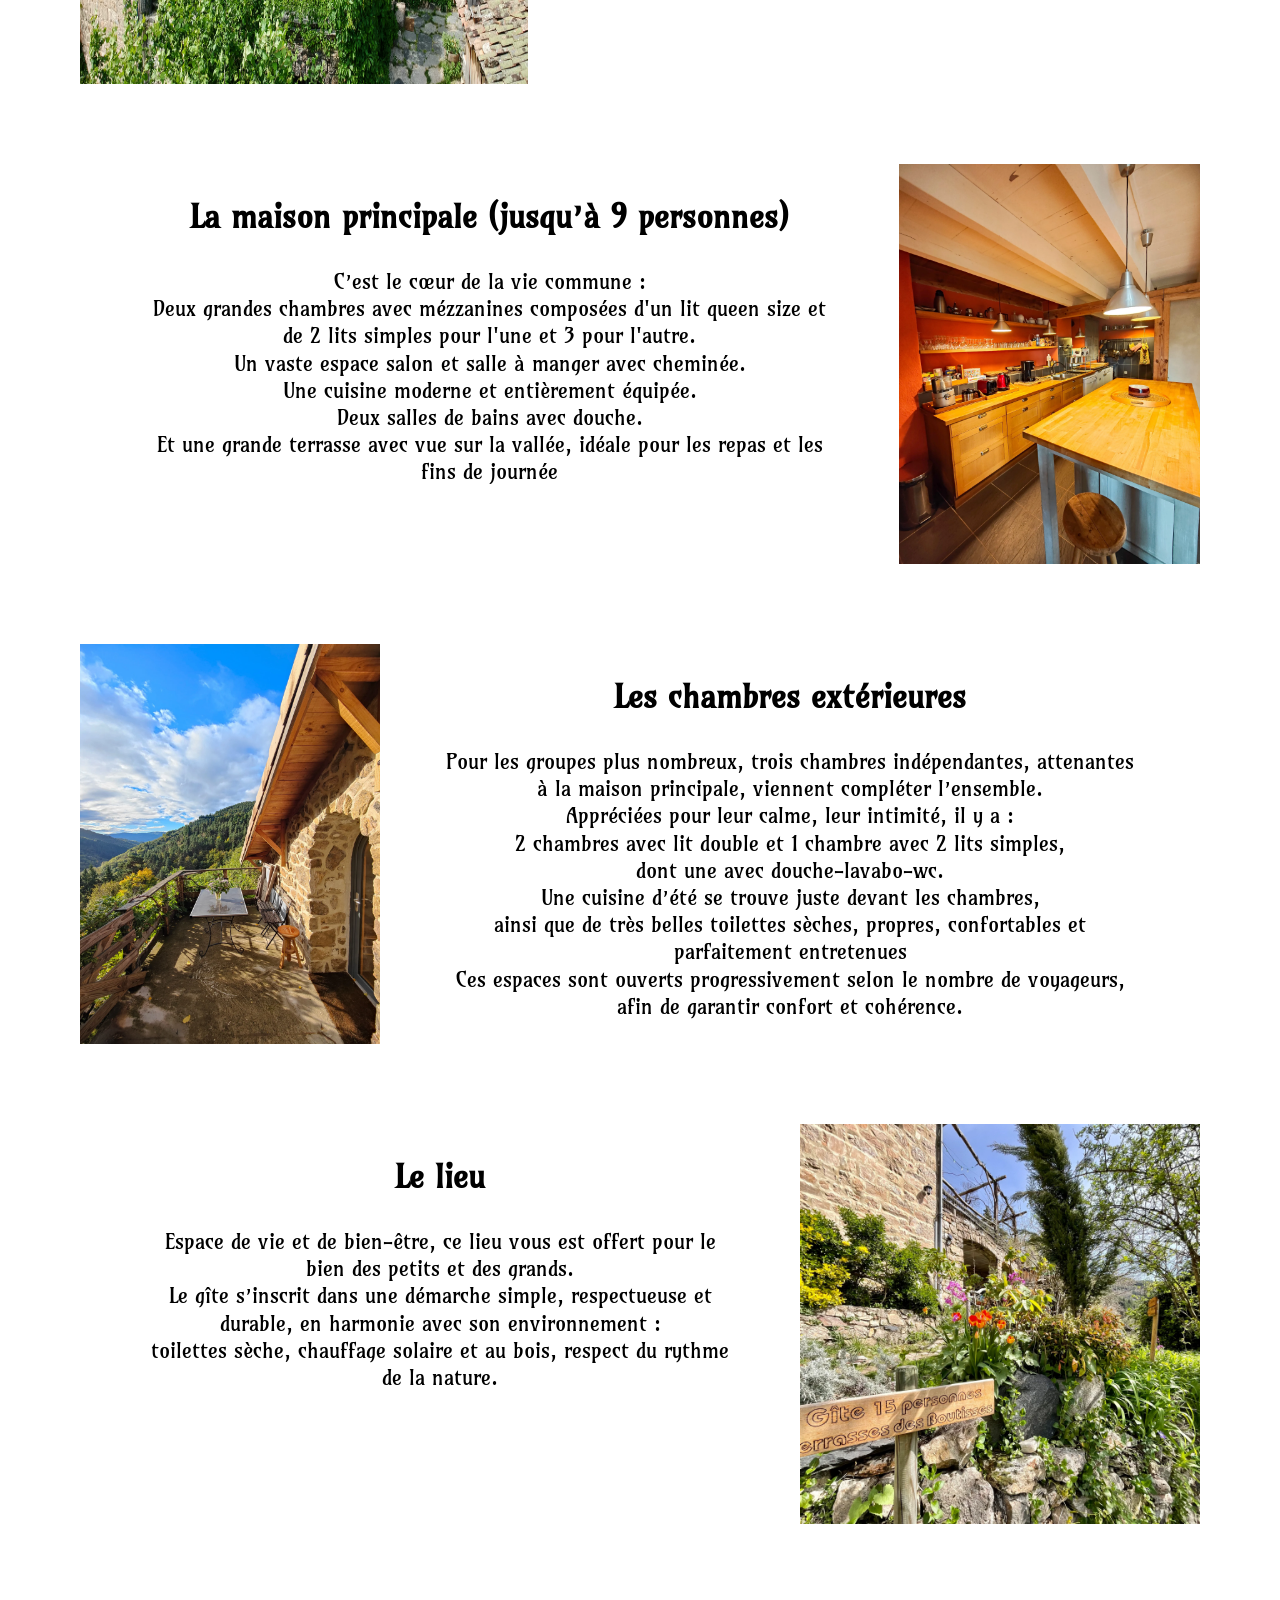
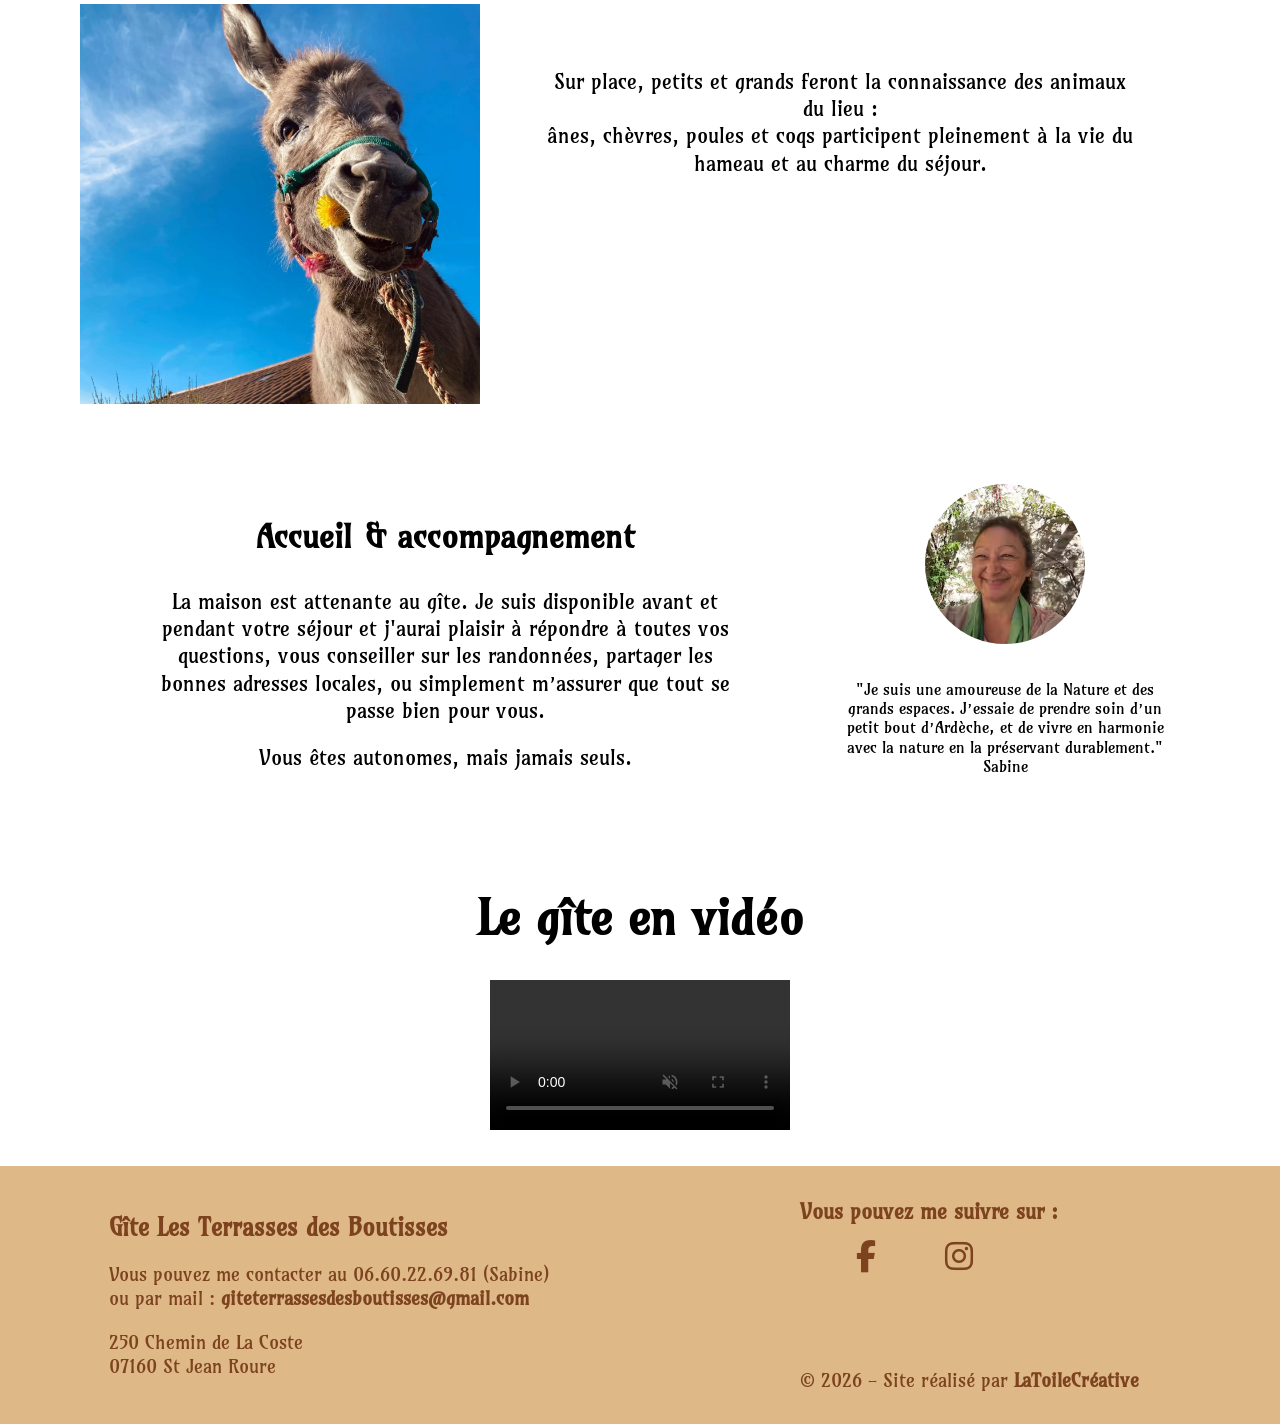
==== commit 77d27389: "Nvelle modif" ====
--- a/index.html
+++ b/index.html
@@ -46,7 +46,7 @@
             <img src="./Jardinetvues/terrasse3.jpeg" alt="Vue magnifique de la terrasse devant le gîte" class="imgr">
 
             <div class="bienvenue-text">
-                <h1>Gîte Les Terrasses des Boutisses</h1>
+                <h1>Gîte Terrasses des Boutisses</h1>
                 <h4>Au coeur des Monts d'Ardèche</h4>
             </div>
         </section>
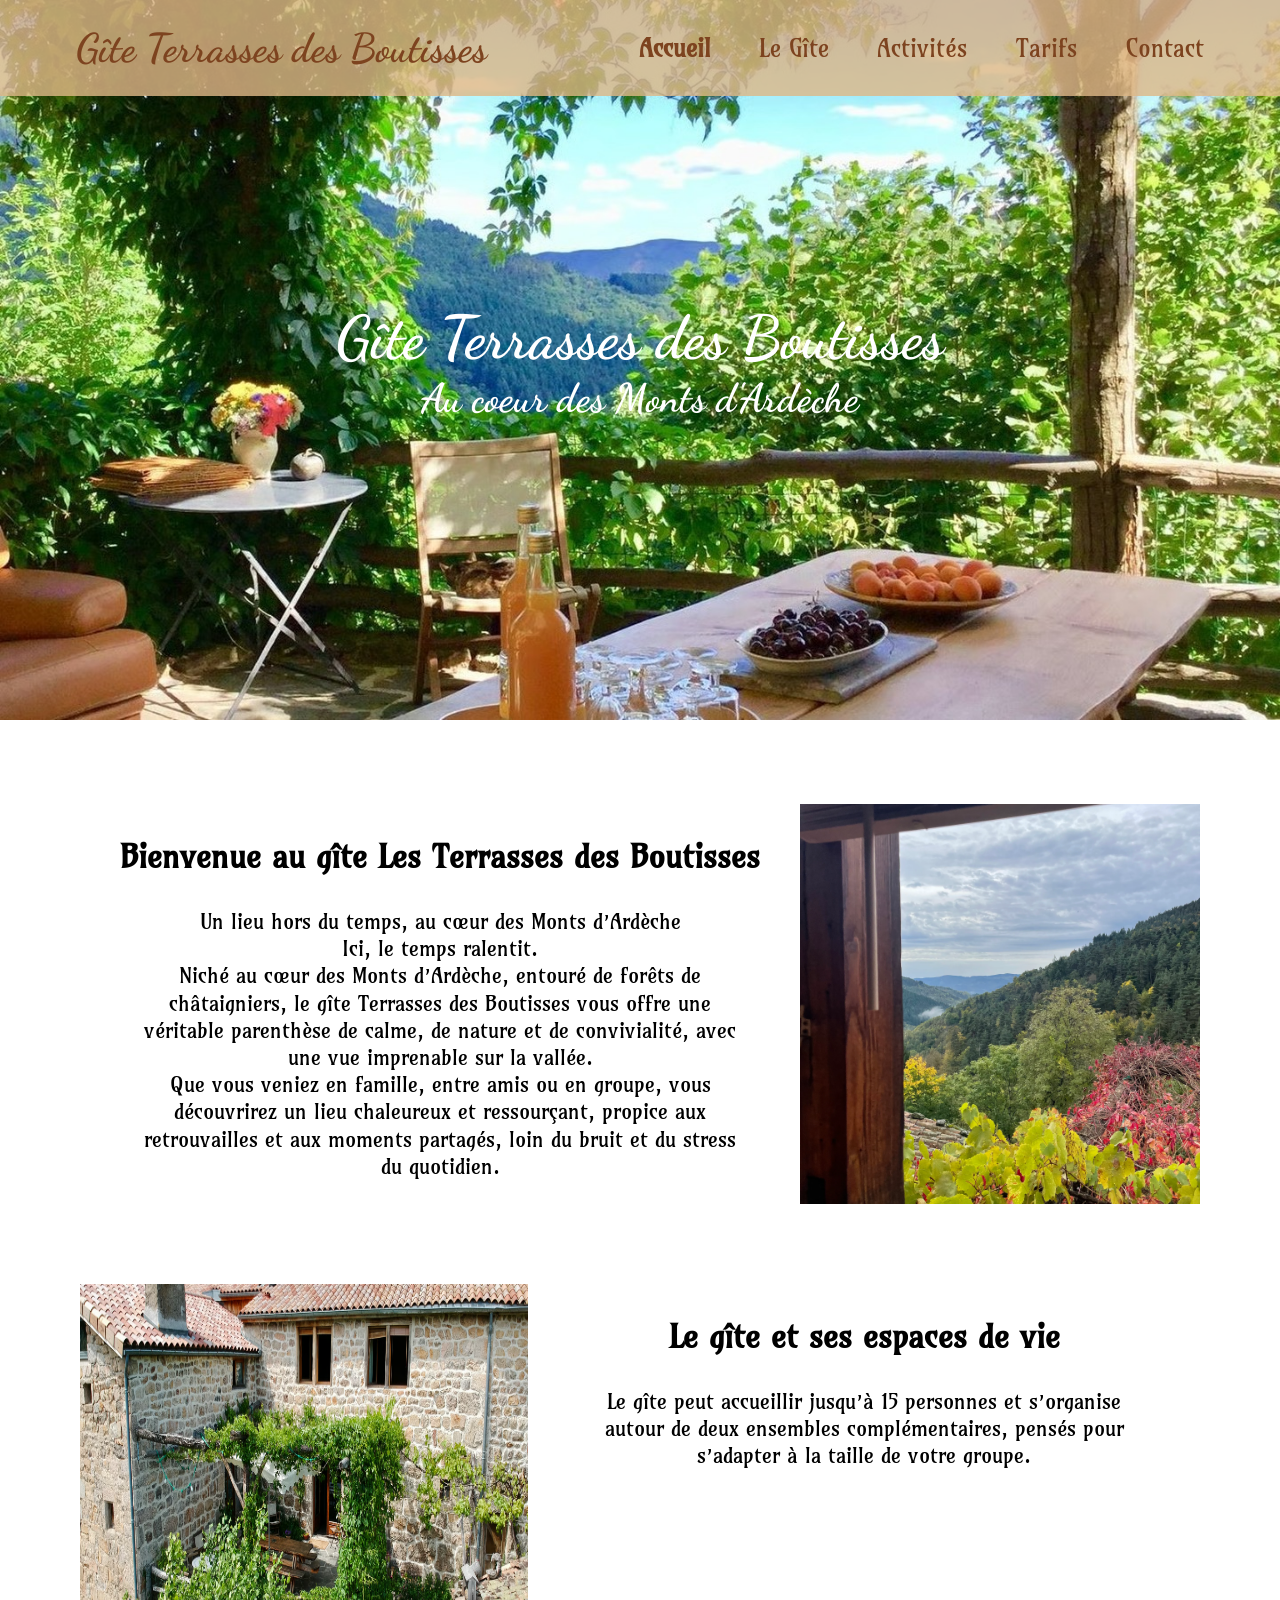
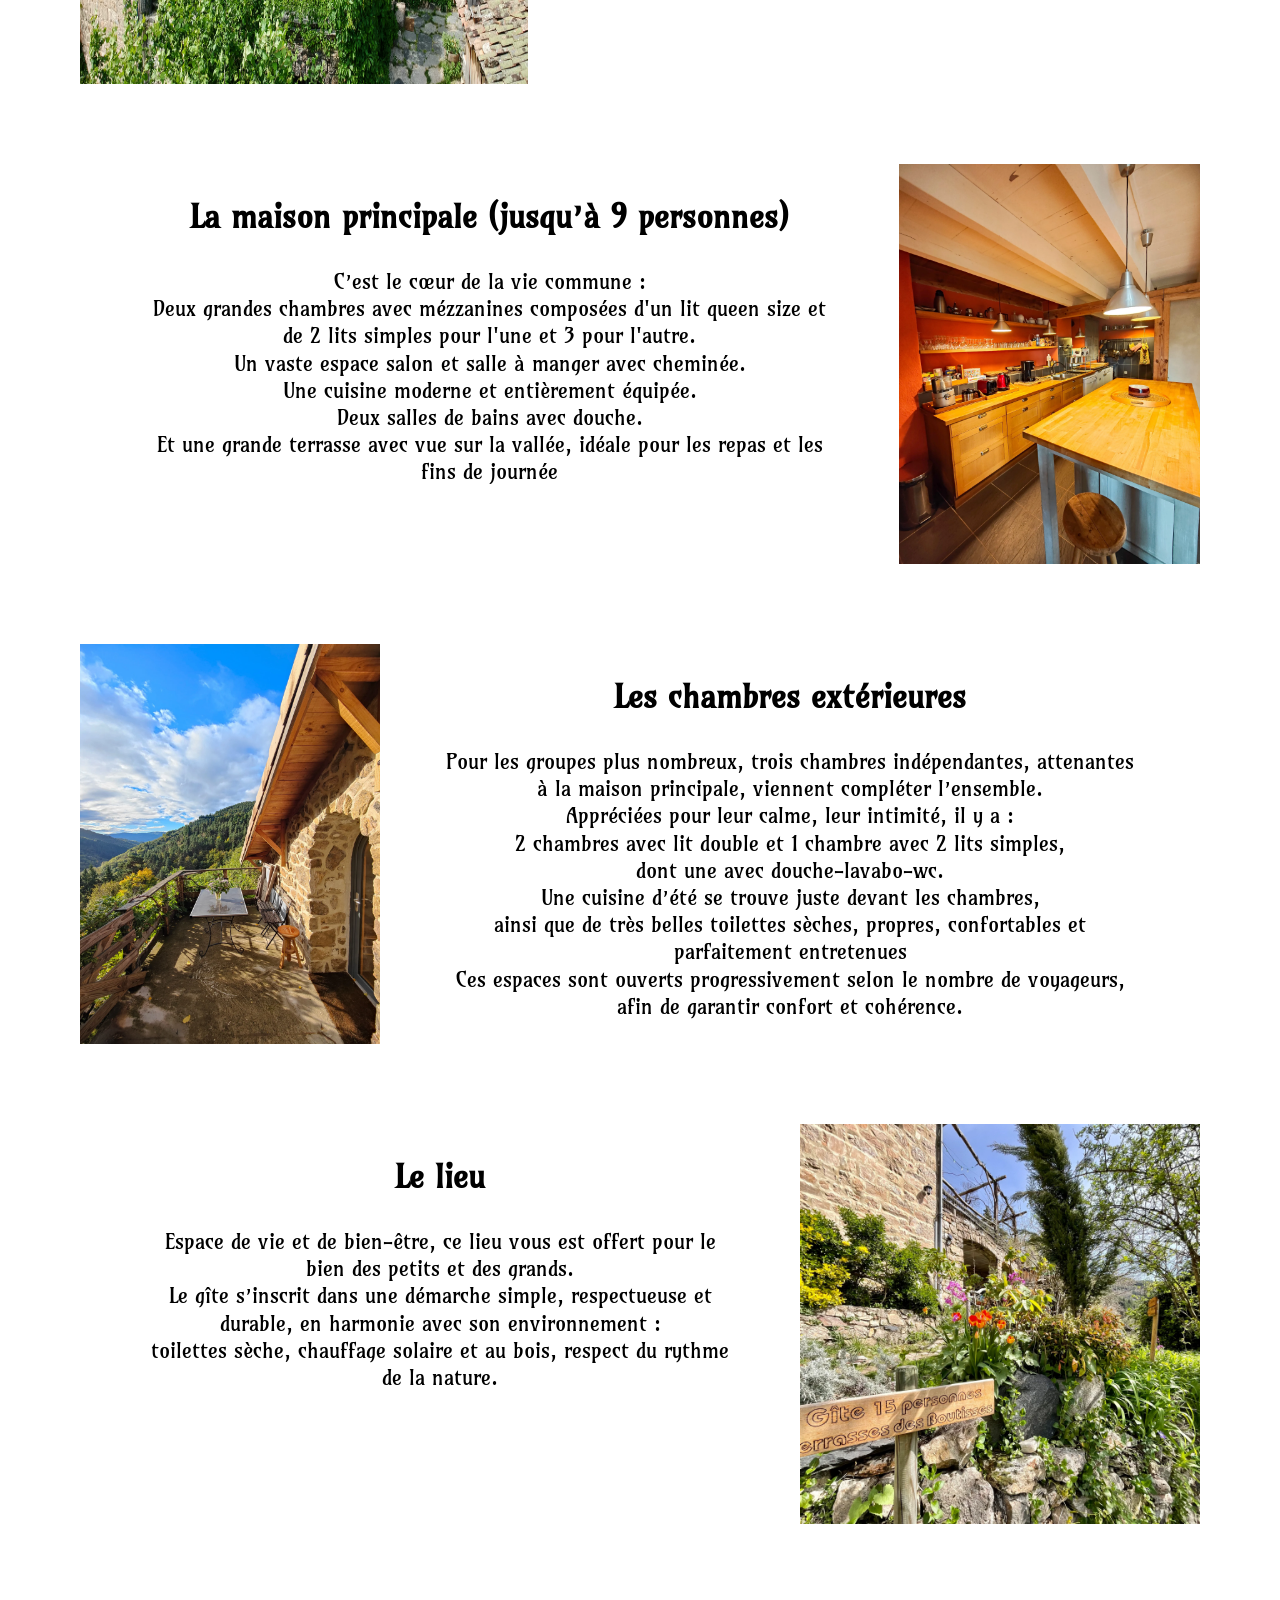
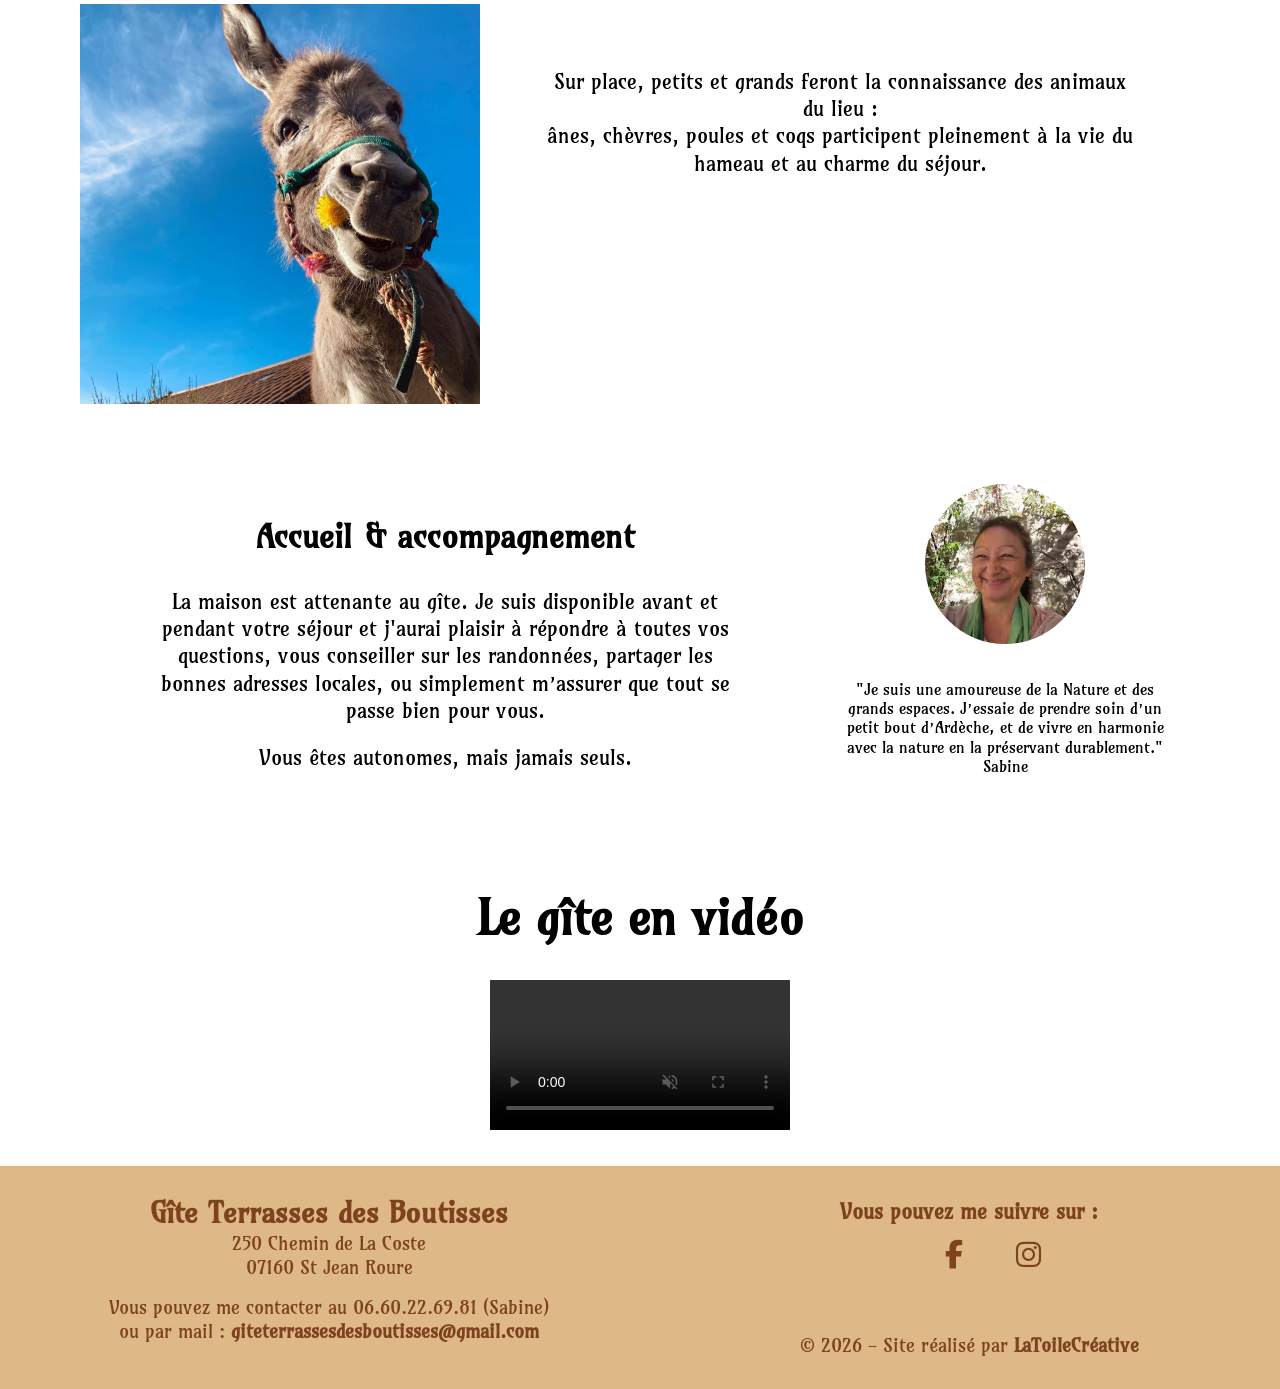
==== commit 832acddb: "Dernières modifs responsive" ====
--- a/index.html
+++ b/index.html
@@ -13,7 +13,7 @@
     
         <section class="header">
             <div class="logo">
-                <h2>Gîte Les Terrasses des Boutisses</h2>
+                <h2>Gîte Terrasses des Boutisses</h2>
             </div>
 
             <div class="menu-toggle">
@@ -147,11 +147,15 @@
     <footer>
 
         <section class="adress">
-            <h1>Gîte Les Terrasses des Boutisses</h1><br>
-            <p>Vous pouvez me contacter au 06.60.22.69.81 (Sabine)</p>
-            <p>ou par mail : <a href="mailto:giteterrassesdesboutisses@gmail.com">giteterrassesdesboutisses@gmail.com</a></p><br>
-            <p>250 Chemin de La Coste<br>07160 St Jean Roure</p>
-            <p></p>
+            <div class="adress1">
+                <h1>Gîte Terrasses des Boutisses</h1>
+                <p>250 Chemin de La Coste<br>07160 St Jean Roure</p>
+            </div>
+
+            <div class="adress2">
+                <p>Vous pouvez me contacter au 06.60.22.69.81 (Sabine)</p>
+                <p>ou par mail : <a href="mailto:giteterrassesdesboutisses@gmail.com">giteterrassesdesboutisses@gmail.com</a></p>
+            </div>
         </section>
 
         <section class="reseaux">
--- a/index.css
+++ b/index.css
@@ -1,6 +1,7 @@
 * {
     margin: 0;
     padding: 0;
+    /* outline: 1px solid red; */
 }
 body {
     font-family: "Amarante", serif;
@@ -221,20 +222,30 @@
     font-weight: bold;
 }
 
+.adress1, .adress2 {
+    text-align: center;
+    margin-bottom: 1rem;
+}
+.adress1 h1 {
+    font-size: 1.8rem;
+}
 .reseaux {
     padding: 2rem;
+    text-align: center;
 }
 .reseaux h3 {
     font-size: 1.3rem;
 }
 #copyright {
-    margin-top: 5rem;
+    margin-top: 3rem;
+    text-align: center;
 }
 .socials span {
-    margin: 1rem 0.5rem;
+    margin: 1rem auto;
     padding-left: 3rem;
-    font-size: 2rem;
-}
+    font-size: 1.8rem;
+}
+
 
 /* ------ RESPONSIVE ----- */
 @media (max-width : 1100px) {
@@ -277,8 +288,30 @@
     .video h2 {
         font-size: 2rem;
     }
-    .reseaux {
-        padding: 1rem 0;
+    
+    .adress {
+        padding: 1rem;
+    }
+    .adress h1 {
+        font-size: 1.6rem;
+    }
+    .adress p {
+        font-size: 1.2rem;
+    }
+    .reseaux h3 {
+        font-size: 1.2rem;
+    }
+    .reseaux span {
+        font-size: 1.7rem;
+    }
+    .socials a {
+        font-size: 1rem;
+    }
+    #copyright p {
+        font-size: 1.1rem;
+    }
+    #copyright {
+        margin-top: 2rem;
     }
 }
 
@@ -288,16 +321,12 @@
     }
     .bienvenue-text h1 {
         font-size: 4rem;
-        /* color: black; */
-    }
-    .bienvenue-text h4 {
-        /* color: black; */
-    }
-
+    }
+   
     .menu-toggle {
         position: relative;
         display: flex;
-        left: 22%;
+        left: 23%;
         align-items: center;
         height: 40px;
         width: 40px;
@@ -316,10 +345,10 @@
         transition: 1s ease-in-out;
     }
     .menu-toggle span:nth-child(1) {
-        transform: translateY(17px);
+        transform: translateY(200%);
     }
     .menu-toggle span:nth-child(3) {
-        transform: translateY(-17px);
+        transform: translateY(-200%);
     }
 
     .menu-toggle.open span:nth-child(1) {
@@ -336,7 +365,7 @@
     .menu-toggle span:nth-child(3) {
         transition: transform 0.5s ease-in-out;
     }
-
+    
 
     .navbar > ul {
         flex-direction: column;  
@@ -357,6 +386,13 @@
     .navbar li a {
         font-size: 1.3rem;
     }
+    #submenu {
+        background: #e2e4efc0;
+        left: -10%;
+    }
+    #submenu li {
+        margin-top: 0.5px;
+    }
 
     video {
         width: 70%;
@@ -364,31 +400,25 @@
     }
 
     .adress, .reseaux {
-        padding: 2rem;
+        padding: 1rem;
     }
     .adress h1 {
         font-size: 1.5rem;
-        text-align: center;
     }
     .adress p {
         font-size: 1rem;
-        text-align: center;
     }
     .reseaux h3 {
         font-size: 1.2rem;
     }
-    .socials {
-        font-size: 1rem;
-    }
-    #copyright {
-        font-size: 1.2rem;
-        margin-top: 3rem;
+    .socials a {
+        font-size: 1rem;
     }
 }
 
 @media (max-width : 720px) {
     .navbar > ul.open {
-        transform: translate(-50%);
+        transform: translate(-45%);
     }
 
     .bienvenue-text h1 {
@@ -416,7 +446,7 @@
         height: 8rem;
     }
 
-    .adress, .reseaux {
+    .adress {
         padding: 0.5rem;
     }
     .adress h1 {
@@ -428,21 +458,27 @@
     .reseaux h3 {
         font-size: 1rem;
     }
-    .socials {
+    .socials a {
         font-size: 0.8rem;
     }
+    #copyright a, #copyright p {
+        font-size: 1rem;
+    }
     #copyright {
-        font-size: 0.6rem;
-        margin-top: 2rem;
+        margin-top: 1rem;
     }
 }
 
 @media (max-width : 600px) {
-    .navbar > ul.open {
-        transform: translate(-70%);
-    }
     .menu-toggle {
-        left: 18%;
+        width: 30px;
+        height: 30px;
+    }
+    .menu-toggle span {
+        height: 5px;
+    }
+    .navbar li a {
+        font-size: 1rem;
     }
 
     .logo h2 {
@@ -462,7 +498,7 @@
         margin-bottom: 2rem;
     }
     .bienvenue1 img, .legite img, .accueil1 img, .lelieu img {
-        height: 12rem;
+        height: 9rem;
     }
     .lelieu2 {
         padding: 0.5rem;
@@ -480,6 +516,9 @@
     .adress p {
         font-size: 0.8rem;
     }
+    .adress2 a {
+        overflow-wrap: anywhere;
+    }
     .reseaux h3 {
         font-size: 0.8rem;
     }
@@ -487,7 +526,7 @@
         font-size: 1rem;
         padding-left: 0.5rem;
     }
-    #copyright p {
+    #copyright a, #copyright p {
         font-size: 0.8rem;
         margin-top: 0.5rem;
     }
